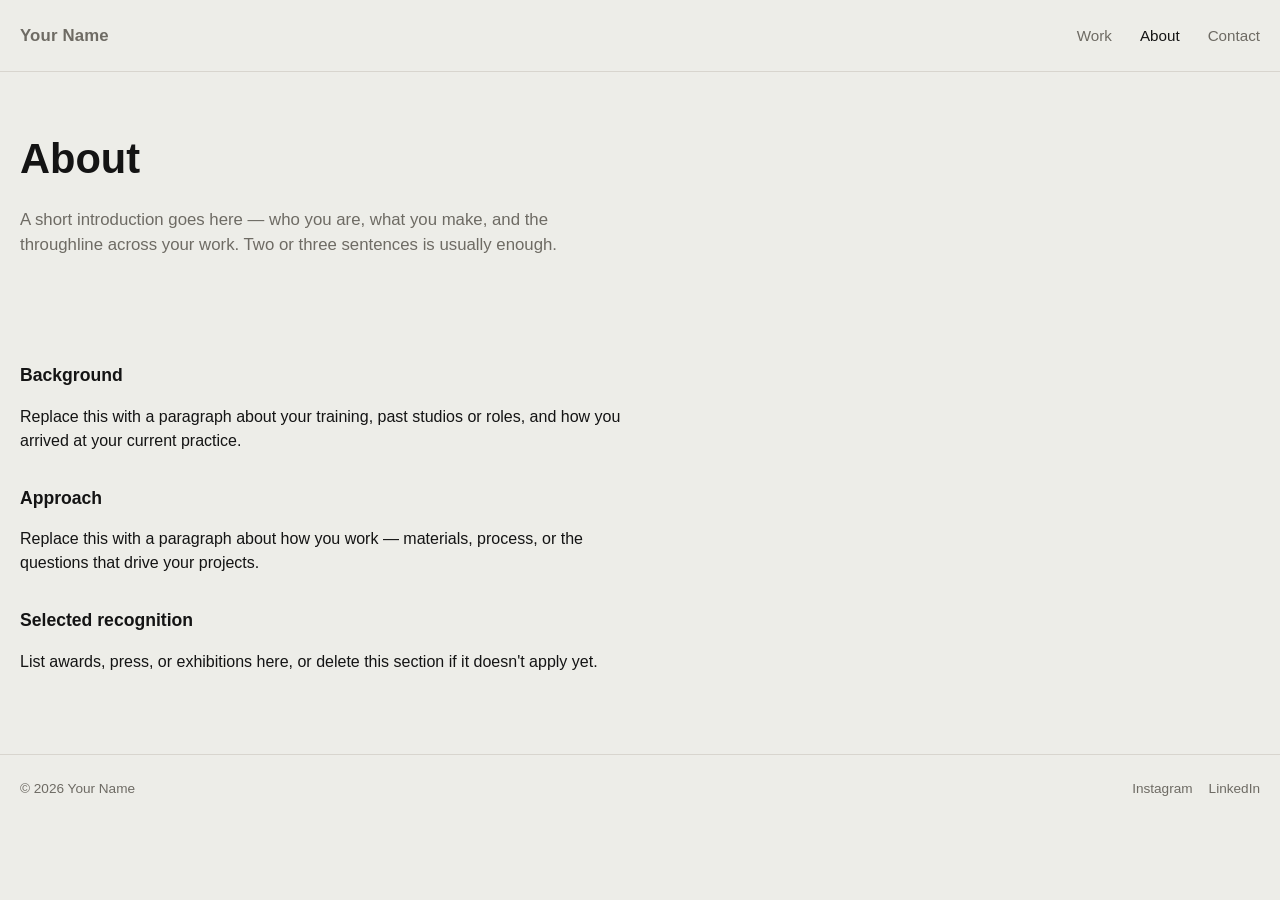
==== about.html @ a2d9ada6 "Add files via upload" ====
<!DOCTYPE html>
<html lang="en">
<head>
<meta charset="UTF-8">
<meta name="viewport" content="width=device-width, initial-scale=1.0">
<title>About — Your Name</title>
<meta name="description" content="About Your Name — background, practice, and approach.">
<link rel="stylesheet" href="style.css">
</head>
<body>

<nav class="site-nav">
  <a href="index.html" class="wordmark">Your Name</a>
  <button class="nav-toggle" aria-label="Toggle menu" aria-expanded="false">&#9776;</button>
  <ul>
    <li><a href="index.html">Work</a></li>
    <li><a href="about.html" aria-current="page">About</a></li>
    <li><a href="contact.html">Contact</a></li>
  </ul>
</nav>

<main>
  <header class="page-header">
    <h1>About</h1>
    <p>A short introduction goes here — who you are, what you make, and the throughline across your work. Two or three sentences is usually enough.</p>
  </header>

  <section class="section">
    <h2>Background</h2>
    <p>Replace this with a paragraph about your training, past studios or roles, and how you arrived at your current practice.</p>

    <h2>Approach</h2>
    <p>Replace this with a paragraph about how you work — materials, process, or the questions that drive your projects.</p>

    <h2>Selected recognition</h2>
    <p>List awards, press, or exhibitions here, or delete this section if it doesn't apply yet.</p>
  </section>
</main>

<footer class="site-footer">
  <span>&copy; 2026 Your Name</span>
  <div class="socials">
    <a href="#">Instagram</a>
    <a href="#">LinkedIn</a>
  </div>
</footer>

<script src="nav.js"></script>
</body>
</html>
---- style.css ----
/* ============================================
   Portfolio starter — design tokens
   ============================================ */
:root {
  --bg: #ededE8;
  --ink: #141414;
  --muted: #6e6b64;
  --line: #d8d5ce;
  --accent: #2b3a67;
  --paper: #f7f6f3;

  --font: -apple-system, "Segoe UI", "Helvetica Neue", Arial, sans-serif;

  --gap: 1.25rem;
  --nav-h: 4.5rem;
}

* { box-sizing: border-box; }

html {
  scroll-behavior: smooth;
}

body {
  margin: 0;
  background: var(--bg);
  color: var(--ink);
  font-family: var(--font);
  font-size: 16px;
  line-height: 1.5;
  -webkit-font-smoothing: antialiased;
}

a {
  color: inherit;
  text-decoration: none;
}

a:focus-visible,
button:focus-visible {
  outline: 2px solid var(--accent);
  outline-offset: 3px;
}

img { display: block; max-width: 100%; }

/* ---------- Nav ---------- */
.site-nav {
  position: sticky;
  top: 0;
  z-index: 50;
  display: flex;
  align-items: center;
  justify-content: space-between;
  height: var(--nav-h);
  padding: 0 var(--gap);
  background: color-mix(in srgb, var(--bg) 88%, transparent);
  backdrop-filter: blur(6px);
  border-bottom: 1px solid var(--line);
}

.site-nav .wordmark {
  font-size: 1.05rem;
  font-weight: 600;
  letter-spacing: 0.01em;
}

.site-nav ul {
  list-style: none;
  display: flex;
  gap: 1.75rem;
  margin: 0;
  padding: 0;
}

.site-nav a {
  font-size: 0.95rem;
  color: var(--muted);
  transition: color 0.15s ease;
}

.site-nav a:hover,
.site-nav a[aria-current="page"] {
  color: var(--ink);
}

.nav-toggle {
  display: none;
  background: none;
  border: none;
  font-size: 1.5rem;
  line-height: 1;
  cursor: pointer;
  color: var(--ink);
}

/* ---------- Work list (text-only) ---------- */
.work-list {
  max-width: 46rem;
  margin: 0 auto;
  padding: 1rem var(--gap) 4rem;
  border-top: 1px solid var(--line);
}

.work-item {
  display: block;
  padding: 1.6rem 0;
  border-bottom: 1px solid var(--line);
  transition: background 0.15s ease;
}

.work-item:hover,
.work-item:focus-visible {
  background: color-mix(in srgb, var(--accent) 6%, transparent);
}

.work-item .row {
  display: flex;
  justify-content: space-between;
  align-items: baseline;
  gap: 1rem;
}

.work-item h2 {
  margin: 0;
  font-size: 1.3rem;
  font-weight: 600;
}

.work-item .year {
  color: var(--muted);
  font-size: 0.9rem;
  white-space: nowrap;
}

.work-item .meta {
  color: var(--muted);
  font-size: 0.95rem;
  margin-top: 0.35rem;
}

/* ---------- Generic content sections ---------- */
.page-header {
  padding: 3.5rem var(--gap) 1.5rem;
  max-width: 46rem;
}

.page-header h1 {
  font-size: clamp(1.8rem, 4vw, 2.6rem);
  margin: 0 0 0.75rem;
  font-weight: 600;
}

.page-header p {
  color: var(--muted);
  font-size: 1.05rem;
  max-width: 38rem;
}

.section {
  padding: 2rem var(--gap) 4rem;
  max-width: 46rem;
}

.section h2 {
  font-size: 1.1rem;
  font-weight: 600;
  margin: 2rem 0 0.75rem;
}

.section p {
  color: var(--ink);
  max-width: 38rem;
}

.contact-list {
  list-style: none;
  padding: 0;
  margin: 1.5rem 0 0;
  display: flex;
  flex-direction: column;
  gap: 0.6rem;
}

.contact-list a {
  font-size: 1.05rem;
  border-bottom: 1px solid var(--line);
  padding-bottom: 0.2rem;
  display: inline-block;
}

.contact-list a:hover { color: var(--accent); border-color: var(--accent); }

/* ---------- Footer ---------- */
.site-footer {
  border-top: 1px solid var(--line);
  padding: 1.5rem var(--gap);
  display: flex;
  justify-content: space-between;
  align-items: center;
  color: var(--muted);
  font-size: 0.85rem;
}

.site-footer .socials {
  display: flex;
  gap: 1rem;
}

.site-footer a:hover { color: var(--ink); }

/* ---------- Responsive ---------- */
@media (max-width: 640px) {
  .work-item .row {
    flex-direction: column;
    align-items: flex-start;
    gap: 0.2rem;
  }

  .nav-toggle { display: block; }

  .site-nav ul {
    position: absolute;
    top: var(--nav-h);
    left: 0;
    right: 0;
    flex-direction: column;
    gap: 0;
    background: var(--paper);
    border-bottom: 1px solid var(--line);
    max-height: 0;
    overflow: hidden;
    transition: max-height 0.2s ease;
  }

  .site-nav ul.open {
    max-height: 20rem;
  }

  .site-nav ul li {
    padding: 0.9rem var(--gap);
    border-top: 1px solid var(--line);
  }
}

@media (prefers-reduced-motion: reduce) {
  html { scroll-behavior: auto; }
  * { transition: none !important; }
}
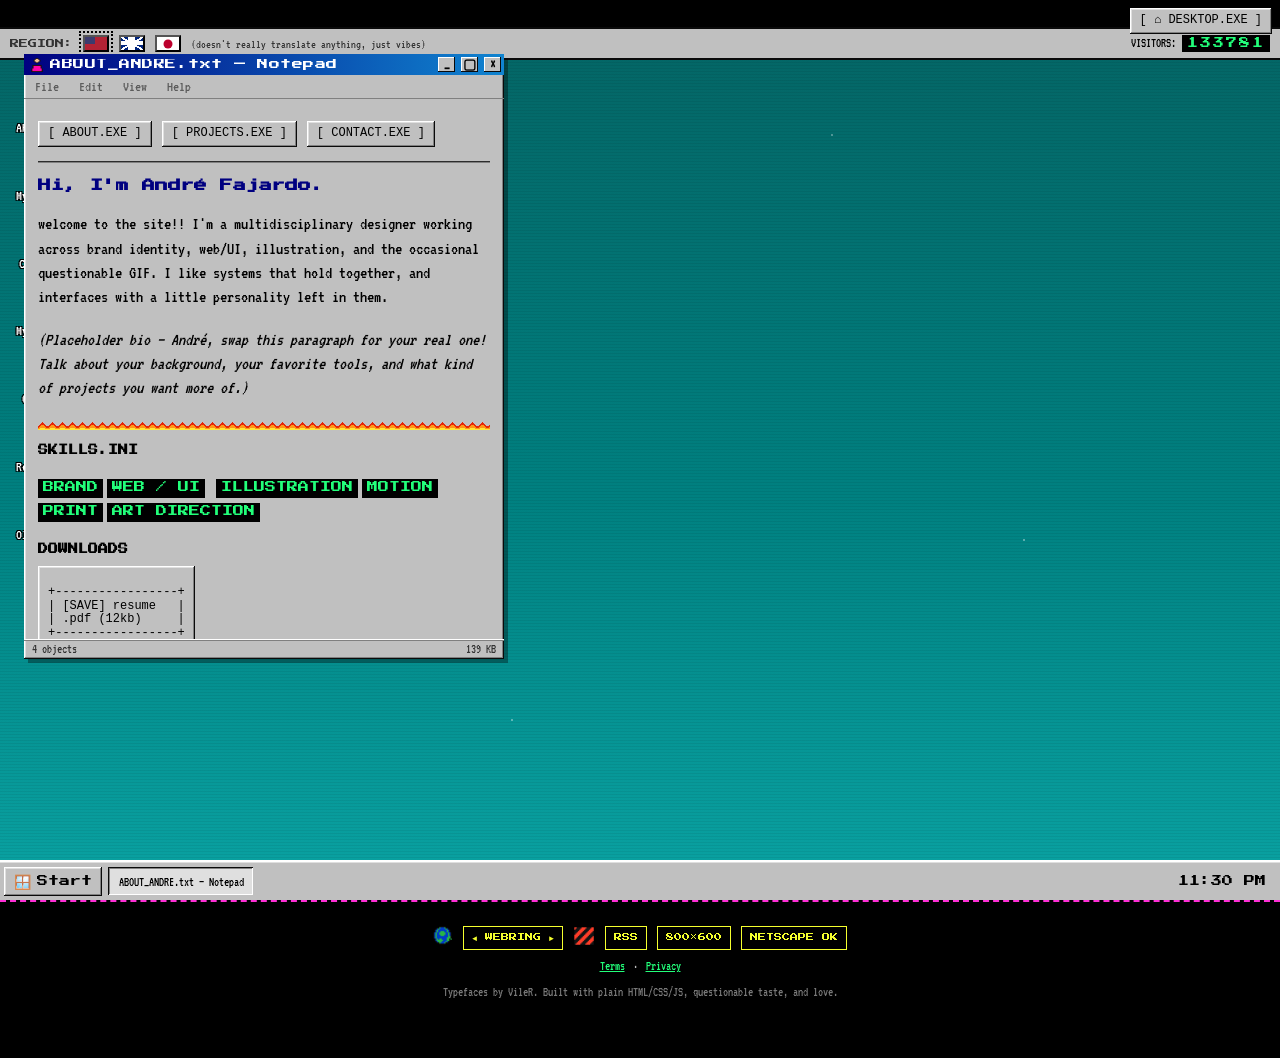
==== commit 0bfccc4e: "Add files via upload" ====
--- a/about.html
+++ b/about.html
@@ -2,49 +2,370 @@
 <html lang="en">
 <head>
 <meta charset="UTF-8">
-<meta name="viewport" content="width=device-width, initial-scale=1.0">
-<title>About — Your Name</title>
-<meta name="description" content="About Your Name — background, practice, and approach.">
+<meta name="viewport" content="width=device-width, initial-scale=1, maximum-scale=1">
+<title>About André Fajardo — ANDRE95</title>
+<meta name="description" content="About André Fajardo, multidisciplinary designer. Brand, web/UI, illustration, motion, print.">
+
+<!-- ================= Open Graph ================= -->
+<meta property="og:title" content="André Fajardo — Multidisciplinary Designer">
+<meta property="og:type" content="profile">
+<meta property="og:site_name" content="andre-designs.github.io">
+<meta property="og:url" content="https://andre-designs.github.io/about.html">
+<meta property="og:description" content="About André Fajardo, multidisciplinary designer. Brand, web/UI, illustration, motion, print.">
+<!-- og:image needs a real hosted URL (data: URIs are ignored by link-preview
+     crawlers) — add one before shipping, e.g. og:image content="https://andre-designs.github.io/preview.png" -->
+
+<link rel="icon" type="image/png" href="[data-uri]: ['globe', 'star', 'construction', 'mail', 'floppy', 'flame', 'folder', 'folder_pink', 'computer', 'bin', 'book', 'person', 'checktile', 'cursor']
+total base64 chars: 29524
+iVBORw0KGgoAAAANSUhEUgAAABAAAAAQCAYAAAAf8/9hAAAAfUlEQVR4nGNgoBAwMjAwMIiIiPwnR/ObN28YWWCcNWvWkKQ5JCSEgYGBgYEFWdDLy4sozdu2bYOzWdAlvwVMw6uZa0MWCp+JKCvxgIE3ACMM0P1IkgHIoUssoDghMeKSXLBgAYqhCQkJWNVSHIgYphLyzps3b1D0UOwCigEAufocaX8QnKcAAAAASUVORK5CYII=">
 <link rel="stylesheet" href="style.css">
+
+<!-- ================= Google Tag Manager (placeholder) ================= -->
+<!-- Replace GTM-XXXXXXX with your real container ID before publishing. -->
+<script>(function(w,d,s,l,i){w[l]=w[l]||[];w[l].push({'gtm.start':
+new Date().getTime(),event:'gtm.js'});var f=d.getElementsByTagName(s)[0],
+j=d.createElement(s),dl=l!='dataLayer'?'&l='+l:'';j.async=true;j.src=
+'https://www.googletagmanager.com/gtm.js?id='+i+dl;f.parentNode.insertBefore(j,f);
+})(window,document,'script','dataLayer','GTM-XXXXXXX');</script>
+<!-- ============ End Google Tag Manager placeholder ============ -->
 </head>
 <body>
-
-<nav class="site-nav">
-  <a href="index.html" class="wordmark">Your Name</a>
-  <button class="nav-toggle" aria-label="Toggle menu" aria-expanded="false">&#9776;</button>
-  <ul>
-    <li><a href="index.html">Work</a></li>
-    <li><a href="about.html" aria-current="page">About</a></li>
-    <li><a href="contact.html">Contact</a></li>
-  </ul>
-</nav>
-
-<main>
-  <header class="page-header">
-    <h1>About</h1>
-    <p>A short introduction goes here — who you are, what you make, and the throughline across your work. Two or three sentences is usually enough.</p>
-  </header>
-
-  <section class="section">
-    <h2>Background</h2>
-    <p>Replace this with a paragraph about your training, past studios or roles, and how you arrived at your current practice.</p>
-
-    <h2>Approach</h2>
-    <p>Replace this with a paragraph about how you work — materials, process, or the questions that drive your projects.</p>
-
-    <h2>Selected recognition</h2>
-    <p>List awards, press, or exhibitions here, or delete this section if it doesn't apply yet.</p>
+<!-- Google Tag Manager (noscript, placeholder) -->
+<noscript><iframe src="https://www.googletagmanager.com/ns.html?id=GTM-XXXXXXX"
+height="0" width="0" style="display:none;visibility:hidden" title="gtm"></iframe></noscript>
+<!-- End Google Tag Manager (noscript) -->
+
+<div id="desktop">
+
+  <div class="marquee-strip" aria-hidden="true">
+    <span>★彡 WELCOME TO ANDRE95 彡★ &nbsp;&nbsp;&bull;&nbsp;&nbsp; UNDER CONSTRUCTION SINCE 1999 &nbsp;&nbsp;&bull;&nbsp;&nbsp; BEST VIEWED AT 800×600 &nbsp;&nbsp;&bull;&nbsp;&nbsp; PLEASE SIGN MY GUESTBOOK &nbsp;&nbsp;&bull;&nbsp;&nbsp; ★彡 WELCOME TO ANDRE95 彡★</span>
+  </div>
+
+  <div id="region-bar">
+    <span class="region-label">REGION:</span>
+    <button class="flag-btn flag-us" data-region="en" aria-pressed="true" title="English (US)"><span class="sr-only">English (US)</span></button>
+    <button class="flag-btn flag-uk" data-region="uk" aria-pressed="false" title="English (UK)"><span class="sr-only">English (UK)</span></button>
+    <button class="flag-btn flag-jp" data-region="jp" aria-pressed="false" title="日本語 (decorative)"><span class="sr-only">Japanese (decorative)</span></button>
+    <span style="font-size:12px;color:#333;">(doesn't really translate anything, just vibes)</span>
+    <div class="visitor-counter">
+      <span>VISITORS:</span>
+      <span class="counter-digits" id="hit-count">000000</span>
+    </div>
+  </div>
+
+  <div id="icon-field">
+    <button class="desktop-icon" data-open="window-about">
+      <img class="lazy-gif pixel-icon" data-gif="person" width="32" height="32" alt="" loading="lazy">
+      About_Andre
+    </button>
+    <button class="desktop-icon" data-open="window-projects">
+      <img class="lazy-gif pixel-icon" data-gif="folder" width="32" height="32" alt="" loading="lazy">
+      My_Projects
+    </button>
+    <button class="desktop-icon" data-open="window-contact">
+      <img class="lazy-gif pixel-icon" data-gif="mail" width="32" height="32" alt="" loading="lazy">
+      Contact_Me
+    </button>
+    <button class="desktop-icon" data-open="window-about" title="Same as About_Andre, but fancier">
+      <img class="lazy-gif pixel-icon" data-gif="computer" width="32" height="32" alt="" loading="lazy">
+      My_Computer
+    </button>
+    <button class="desktop-icon" data-open="window-contact" title="Sign the guestbook">
+      <img class="lazy-gif pixel-icon" data-gif="book" width="32" height="32" alt="" loading="lazy">
+      Guestbook
+    </button>
+    <button class="desktop-icon" data-shutdown title="Do not click (click it)">
+      <img class="lazy-gif pixel-icon" data-gif="bin" width="32" height="32" alt="" loading="lazy">
+      Recycle_Bin
+    </button>
+    <button class="desktop-icon" data-open-modal="modal-oldsite" title="A memorial">
+      <img class="lazy-gif pixel-icon" data-gif="folder_pink" width="32" height="32" alt="" loading="lazy">
+      Old_Site_v1
+    </button>
+  </div>
+
+  <!-- ========================= WINDOW: ABOUT ========================= -->
+  <section class="window" id="window-about" role="dialog" aria-label="About André">
+    <div class="titlebar">
+      <img class="lazy-gif" data-gif="person" width="14" height="14" alt="" loading="lazy">
+      <span class="t-text">ABOUT_ANDRE.txt — Notepad</span>
+      <button class="title-btn" data-min="window-about" aria-label="Minimize">_</button>
+      <button class="title-btn" data-max="window-about" aria-label="Maximize">▢</button>
+      <button class="title-btn" data-close="window-about" aria-label="Close">×</button>
+    </div>
+    <div class="menubar">
+      <span class="mb-item">File</span><span class="mb-item">Edit</span>
+      <span class="mb-item">View</span><span class="mb-item">Help</span>
+    </div>
+    <div class="window-body">
+      <div class="nav-row">
+        <a class="ascii-btn" href="about.html" data-nav-open="window-about">[ ABOUT.EXE ]</a>
+        <a class="ascii-btn" href="index.html#window-projects" data-nav-open="window-projects">[ PROJECTS.EXE ]</a>
+        <a class="ascii-btn" href="contact.html" data-nav-open="window-contact">[ CONTACT.EXE ]</a>
+      </div>
+      <hr class="hr-classic">
+      <h2>Hi, I'm André Fajardo.</h2>
+      <p><span data-i18n-greet>welcome to the site!!</span> I'm a multidisciplinary designer working across
+      brand identity, web/UI, illustration, and the occasional questionable GIF.
+      I like systems that hold together, and interfaces with a little personality
+      left in them.</p>
+      <p><em>(Placeholder bio — André, swap this paragraph for your real one! Talk
+      about your background, your favorite tools, and what kind of projects you
+      want more of.)</em></p>
+      <div class="flame-rule"></div>
+      <h3>SKILLS.INI</h3>
+      <p>
+        <span class="tag">BRAND</span><span class="tag">WEB / UI</span>
+        <span class="tag">ILLUSTRATION</span><span class="tag">MOTION</span>
+        <span class="tag">PRINT</span><span class="tag">ART DIRECTION</span>
+      </p>
+      <h3>DOWNLOADS</h3>
+      <p class="badge-row">
+        <a class="ascii-btn" href="#" title="Wire this up to a real PDF">
++-----------------+
+| [SAVE] resume   |
+| .pdf (12kb)     |
++-----------------+</a>
+      </p>
+      <p style="font-size:13px;color:#555;">Resume link is a placeholder — point it at a hosted PDF.</p>
+    </div>
+    <div class="window-statusbar"><span>4 objects</span><span>139 KB</span></div>
   </section>
-</main>
-
-<footer class="site-footer">
-  <span>&copy; 2026 Your Name</span>
-  <div class="socials">
-    <a href="#">Instagram</a>
-    <a href="#">LinkedIn</a>
-  </div>
+
+  <!-- ======================== WINDOW: PROJECTS ======================== -->
+  <section class="window" id="window-projects" role="dialog" aria-label="Projects">
+    <div class="titlebar">
+      <img class="lazy-gif" data-gif="folder" width="14" height="14" alt="" loading="lazy">
+      <span class="t-text">My_Projects — Windows Explorer</span>
+      <button class="title-btn" data-min="window-projects" aria-label="Minimize">_</button>
+      <button class="title-btn" data-max="window-projects" aria-label="Maximize">▢</button>
+      <button class="title-btn" data-close="window-projects" aria-label="Close">×</button>
+    </div>
+    <div class="menubar">
+      <span class="mb-item">File</span><span class="mb-item">Edit</span>
+      <span class="mb-item">View</span><span class="mb-item">Help</span>
+    </div>
+    <div class="window-body">
+      <div class="nav-row">
+        <a class="ascii-btn" href="about.html" data-nav-open="window-about">[ ABOUT.EXE ]</a>
+        <a class="ascii-btn" href="index.html#window-projects" data-nav-open="window-projects">[ PROJECTS.EXE ]</a>
+        <a class="ascii-btn" href="contact.html" data-nav-open="window-contact">[ CONTACT.EXE ]</a>
+      </div>
+      <hr class="hr-classic">
+      <p style="font-size:14px;color:#444;">Double-click… okay, single-click for the impatient. Placeholder
+      case studies below — swap in real thumbnails, links, and copy.</p>
+      <h2><img class="lazy-gif" data-gif="star" width="16" height="16" alt="" loading="lazy" style="vertical-align:middle;"> Recent Work</h2>
+      <div class="project-grid">
+
+        <button class="project-card" data-detail>
+          <div class="checker-frame">PROJECT_01<br>.PSD</div>
+          <strong>Client Logo (final_FINAL2)</strong><br>
+          <span class="tag">BRAND</span>
+          <div class="project-detail hidden">
+            <p style="font-size:14px;">A brand identity refresh — logo system, type pairing, a color
+            palette that survived three rounds of "make it pop."</p>
+          </div>
+        </button>
+
+        <button class="project-card" data-detail>
+          <div class="checker-frame">PROJECT_02<br>.FIG</div>
+          <strong>Startup Dashboard UI</strong><br>
+          <span class="tag">WEB / UI</span>
+          <div class="project-detail hidden">
+            <p style="font-size:14px;">End-to-end UI for a SaaS dashboard, from wireframes to a shipped
+            design system.</p>
+          </div>
+        </button>
+
+        <button class="project-card" data-detail>
+          <div class="checker-frame">PROJECT_03<br>.AI</div>
+          <strong>Editorial Zine, Issue 04</strong><br>
+          <span class="tag">PRINT</span>
+          <div class="project-detail hidden">
+            <p style="font-size:14px;">Layout and illustration for a quarterly zine — risograph-friendly
+            spreads and a stubborn 2-color budget.</p>
+          </div>
+        </button>
+
+        <button class="project-card" data-detail>
+          <div class="checker-frame">PROJECT_04<br>.GIF</div>
+          <strong>Loop Animations Pack</strong><br>
+          <span class="tag">MOTION</span>
+          <div class="project-detail hidden">
+            <p style="font-size:14px;">A set of looping pixel animations, in the proud tradition of the
+            gifs on this very page.</p>
+          </div>
+        </button>
+
+        <button class="project-card" data-detail>
+          <div class="checker-frame">PROJECT_05<br>.AI</div>
+          <strong>Character Illustration Set</strong><br>
+          <span class="tag">ILLUSTRATION</span>
+          <div class="project-detail hidden">
+            <p style="font-size:14px;">A cast of mascots for a client who wanted "friendly but a little
+            unhinged."</p>
+          </div>
+        </button>
+
+        <button class="project-card" data-detail>
+          <div class="checker-frame">PROJECT_06<br>.PDF</div>
+          <strong>Packaging: Coffee Co.</strong><br>
+          <span class="tag">PACKAGING</span>
+          <div class="project-detail hidden">
+            <p style="font-size:14px;">Box structure and label system for a small-batch roaster, built to
+            survive a busy shelf.</p>
+          </div>
+        </button>
+
+      </div>
+    </div>
+    <div class="window-statusbar"><span>6 objects</span><span>2.1 MB</span></div>
+  </section>
+
+  <!-- ======================== WINDOW: CONTACT ========================= -->
+  <section class="window" id="window-contact" role="dialog" aria-label="Contact">
+    <div class="titlebar">
+      <img class="lazy-gif" data-gif="mail" width="14" height="14" alt="" loading="lazy">
+      <span class="t-text">Contact_Me — Outlook Express</span>
+      <button class="title-btn" data-min="window-contact" aria-label="Minimize">_</button>
+      <button class="title-btn" data-max="window-contact" aria-label="Maximize">▢</button>
+      <button class="title-btn" data-close="window-contact" aria-label="Close">×</button>
+    </div>
+    <div class="menubar">
+      <span class="mb-item">File</span><span class="mb-item">Edit</span>
+      <span class="mb-item">View</span><span class="mb-item">Help</span>
+    </div>
+    <div class="window-body">
+      <div class="nav-row">
+        <a class="ascii-btn" href="about.html" data-nav-open="window-about">[ ABOUT.EXE ]</a>
+        <a class="ascii-btn" href="index.html#window-projects" data-nav-open="window-projects">[ PROJECTS.EXE ]</a>
+        <a class="ascii-btn" href="contact.html" data-nav-open="window-contact">[ CONTACT.EXE ]</a>
+      </div>
+      <hr class="hr-classic">
+      <h2>You've Got Mail</h2>
+      <p>
+        <img class="lazy-gif" data-gif="floppy" width="18" height="18" alt="" loading="lazy" style="vertical-align:middle;">
+        Real email: <a href="mailto:hello@andre-designs.example">hello@andre-designs.example</a>
+        <em style="font-size:13px;">(placeholder — swap for your real address)</em>
+      </p>
+      <div class="badge-row">
+        <a class="ascii-btn" href="#" title="Placeholder — link your profile">[tw]</a>
+        <a class="ascii-btn" href="#" title="Placeholder — link your profile">[ig]</a>
+        <a class="ascii-btn" href="#" title="Placeholder — link your profile">[in]</a>
+        <a class="ascii-btn" href="#" title="Placeholder — link your profile">[gh]</a>
+      </div>
+      <h3>SIGN MY GUESTBOOK</h3>
+      <form class="guestbook">
+        <label for="gb-name">Name</label>
+        <input class="field-in" id="gb-name" name="name" type="text" autocomplete="name" required>
+        <label for="gb-email">Email (not shown, not spammed)</label>
+        <input class="field-in" id="gb-email" name="email" type="email" autocomplete="email">
+        <label for="gb-msg">Message</label>
+        <textarea class="field-in" id="gb-msg" name="message" rows="3"></textarea>
+        <p class="badge-row" style="margin-top:10px;">
+          <button type="submit" class="ascii-btn">[ SIGN GUESTBOOK ]</button>
+          <img class="lazy-gif" data-gif="cursor" width="18" height="18" alt="" loading="lazy" style="vertical-align:middle;">
+        </p>
+        <p class="field-msg" role="status" aria-live="polite"></p>
+      </form>
+      <p style="font-size:12px;color:#666;">This guestbook is decorative and doesn't send anywhere yet — wire
+      it up to a form backend (or the mailto above) when you're ready.</p>
+    </div>
+    <div class="window-statusbar"><span>Inbox</span><span>0 unread</span></div>
+  </section>
+
+</div><!-- /#desktop -->
+
+<div id="start-menu">
+  <div class="sm-rail">ANDRE 95</div>
+  <div class="sm-items">
+    <button data-nav-open="window-about"><img class="lazy-gif" data-gif="person" width="20" height="20" alt="" loading="lazy">About</button>
+    <button data-nav-open="window-projects"><img class="lazy-gif" data-gif="folder" width="20" height="20" alt="" loading="lazy">Projects</button>
+    <button data-nav-open="window-contact"><img class="lazy-gif" data-gif="mail" width="20" height="20" alt="" loading="lazy">Contact</button>
+    <div class="sm-sep"></div>
+    <button data-open-modal="modal-terms"><img class="lazy-gif" data-gif="book" width="20" height="20" alt="" loading="lazy">Terms</button>
+    <button data-open-modal="modal-privacy"><img class="lazy-gif" data-gif="book" width="20" height="20" alt="" loading="lazy">Privacy</button>
+    <div class="sm-sep"></div>
+    <button data-shutdown><img class="lazy-gif" data-gif="bin" width="20" height="20" alt="" loading="lazy">Shut Down…</button>
+  </div>
+</div>
+
+<div id="taskbar">
+  <button id="start-btn" class="bevel-btn"><span class="flag-bit">🪟</span> Start</button>
+  <div id="task-list"></div>
+  <div id="clock">--:--</div>
+</div>
+
+<div id="bsod" role="alertdialog" aria-label="Shutdown screen">
+  <p><span class="blocktxt">ANDRE95</span></p>
+  <p>A fatal exception 0E has occurred at DESIGNER:ANDRE.<br>
+  The current portfolio has been shut down to prevent damage to your
+  browsing experience.</p>
+  <p>* Press any key to continue _</p>
+  <p>(just kidding — nothing is actually broken)</p>
+  <p><button class="ascii-btn" id="bsod-reboot">[ REBOOT ]</button></p>
+</div>
+
+<div class="modal-backdrop" id="modal-terms">
+  <div class="modal">
+    <div class="titlebar"><span class="t-text">TERMS.TXT — Notepad</span>
+      <button class="title-btn" data-close-modal aria-label="Close">×</button></div>
+    <div class="window-body">
+      <p>By using this site you agree to enjoy beveled buttons, occasional
+      marquee text, and at least one animated GIF per screenful.</p>
+      <p style="font-size:12px;color:#666;">Placeholder joke copy — replace with
+      a real terms page if you need one.</p>
+    </div>
+  </div>
+</div>
+<div class="modal-backdrop" id="modal-privacy">
+  <div class="modal">
+    <div class="titlebar"><span class="t-text">PRIVACY.TXT — Notepad</span>
+      <button class="title-btn" data-close-modal aria-label="Close">×</button></div>
+    <div class="window-body">
+      <p>This site stores a visitor counter in your browser's local storage
+      and nothing else. No cookies, no tracking pixels beyond the GTM
+      placeholder wired up above (which is inert until you add a real ID).</p>
+      <p style="font-size:12px;color:#666;">Placeholder joke-adjacent copy —
+      replace with a real privacy policy if you need one.</p>
+    </div>
+  </div>
+</div>
+
+<div class="modal-backdrop" id="modal-oldsite">
+  <div class="modal">
+    <div class="titlebar"><span class="t-text">OLD_SITE.URL — Shortcut</span>
+      <button class="title-btn" data-close-modal aria-label="Close">×</button></div>
+    <div class="window-body">
+      <p>404 — the original 1999 site was lost in a server migration
+      sometime around 2003. This folder is a memorial to it.</p>
+      <p style="font-size:12px;color:#666;">(Placeholder joke content — or
+      link it to a real archive.org snapshot if one exists!)</p>
+    </div>
+  </div>
+</div>
+
+<footer id="site-footer">
+  <div class="webring" aria-hidden="true">
+    <img class="lazy-gif" data-gif="globe" width="20" height="20" alt="" loading="lazy">
+    <span class="badge">◄ WEBRING ►</span>
+    <img class="lazy-gif" data-gif="construction" width="22" height="20" alt="" loading="lazy">
+    <span class="badge">RSS</span>
+    <span class="badge">800×600</span>
+    <span class="badge">NETSCAPE OK</span>
+  </div>
+  <div class="foot-links">
+    <a href="#" data-open-modal="modal-terms">Terms</a>·<a href="#" data-open-modal="modal-privacy">Privacy</a>
+  </div>
+  <p class="credit">Typefaces by VileR. Built with plain HTML/CSS/JS, questionable taste, and love.</p>
 </footer>
 
-<script src="nav.js"></script>
+<script src="nav.js" defer></script>
+<a class="ascii-btn back-desktop" href="index.html">[ ⌂ DESKTOP.EXE ]</a>
+<script>
+document.addEventListener('DOMContentLoaded', function(){
+  if (window.ANDRE95) { ANDRE95.openWindow('window-about'); }
+});
+</script>
 </body>
 </html>
--- a/style.css
+++ b/style.css
@@ -1,249 +1,552 @@
-/* ============================================
-   Portfolio starter — design tokens
-   ============================================ */
-:root {
-  --bg: #ededE8;
-  --ink: #141414;
-  --muted: #6e6b64;
-  --line: #d8d5ce;
-  --accent: #2b3a67;
-  --paper: #f7f6f3;
-
-  --font: -apple-system, "Segoe UI", "Helvetica Neue", Arial, sans-serif;
-
-  --gap: 1.25rem;
-  --nav-h: 4.5rem;
-}
-
-* { box-sizing: border-box; }
-
-html {
-  scroll-behavior: smooth;
-}
-
-body {
-  margin: 0;
-  background: var(--bg);
-  color: var(--ink);
-  font-family: var(--font);
-  font-size: 16px;
-  line-height: 1.5;
-  -webkit-font-smoothing: antialiased;
-}
-
-a {
-  color: inherit;
-  text-decoration: none;
-}
-
-a:focus-visible,
-button:focus-visible {
-  outline: 2px solid var(--accent);
-  outline-offset: 3px;
-}
-
-img { display: block; max-width: 100%; }
-
-/* ---------- Nav ---------- */
-.site-nav {
-  position: sticky;
-  top: 0;
-  z-index: 50;
-  display: flex;
-  align-items: center;
-  justify-content: space-between;
-  height: var(--nav-h);
-  padding: 0 var(--gap);
-  background: color-mix(in srgb, var(--bg) 88%, transparent);
-  backdrop-filter: blur(6px);
-  border-bottom: 1px solid var(--line);
-}
-
-.site-nav .wordmark {
-  font-size: 1.05rem;
-  font-weight: 600;
-  letter-spacing: 0.01em;
-}
-
-.site-nav ul {
-  list-style: none;
-  display: flex;
-  gap: 1.75rem;
-  margin: 0;
-  padding: 0;
-}
-
-.site-nav a {
-  font-size: 0.95rem;
-  color: var(--muted);
-  transition: color 0.15s ease;
-}
-
-.site-nav a:hover,
-.site-nav a[aria-current="page"] {
-  color: var(--ink);
-}
-
-.nav-toggle {
-  display: none;
-  background: none;
-  border: none;
-  font-size: 1.5rem;
-  line-height: 1;
-  cursor: pointer;
-  color: var(--ink);
-}
-
-/* ---------- Work list (text-only) ---------- */
-.work-list {
-  max-width: 46rem;
-  margin: 0 auto;
-  padding: 1rem var(--gap) 4rem;
-  border-top: 1px solid var(--line);
-}
-
-.work-item {
-  display: block;
-  padding: 1.6rem 0;
-  border-bottom: 1px solid var(--line);
-  transition: background 0.15s ease;
-}
-
-.work-item:hover,
-.work-item:focus-visible {
-  background: color-mix(in srgb, var(--accent) 6%, transparent);
-}
-
-.work-item .row {
-  display: flex;
-  justify-content: space-between;
-  align-items: baseline;
-  gap: 1rem;
-}
-
-.work-item h2 {
-  margin: 0;
-  font-size: 1.3rem;
-  font-weight: 600;
-}
-
-.work-item .year {
-  color: var(--muted);
-  font-size: 0.9rem;
-  white-space: nowrap;
-}
-
-.work-item .meta {
-  color: var(--muted);
-  font-size: 0.95rem;
-  margin-top: 0.35rem;
-}
-
-/* ---------- Generic content sections ---------- */
-.page-header {
-  padding: 3.5rem var(--gap) 1.5rem;
-  max-width: 46rem;
-}
-
-.page-header h1 {
-  font-size: clamp(1.8rem, 4vw, 2.6rem);
-  margin: 0 0 0.75rem;
-  font-weight: 600;
-}
-
-.page-header p {
-  color: var(--muted);
-  font-size: 1.05rem;
-  max-width: 38rem;
-}
-
-.section {
-  padding: 2rem var(--gap) 4rem;
-  max-width: 46rem;
-}
-
-.section h2 {
-  font-size: 1.1rem;
-  font-weight: 600;
-  margin: 2rem 0 0.75rem;
-}
-
-.section p {
-  color: var(--ink);
-  max-width: 38rem;
-}
-
-.contact-list {
-  list-style: none;
-  padding: 0;
-  margin: 1.5rem 0 0;
-  display: flex;
-  flex-direction: column;
-  gap: 0.6rem;
-}
-
-.contact-list a {
-  font-size: 1.05rem;
-  border-bottom: 1px solid var(--line);
-  padding-bottom: 0.2rem;
-  display: inline-block;
-}
-
-.contact-list a:hover { color: var(--accent); border-color: var(--accent); }
-
-/* ---------- Footer ---------- */
-.site-footer {
-  border-top: 1px solid var(--line);
-  padding: 1.5rem var(--gap);
-  display: flex;
-  justify-content: space-between;
-  align-items: center;
-  color: var(--muted);
-  font-size: 0.85rem;
-}
-
-.site-footer .socials {
-  display: flex;
-  gap: 1rem;
-}
-
-.site-footer a:hover { color: var(--ink); }
-
-/* ---------- Responsive ---------- */
-@media (max-width: 640px) {
-  .work-item .row {
-    flex-direction: column;
-    align-items: flex-start;
-    gap: 0.2rem;
-  }
-
-  .nav-toggle { display: block; }
-
-  .site-nav ul {
-    position: absolute;
-    top: var(--nav-h);
-    left: 0;
-    right: 0;
-    flex-direction: column;
-    gap: 0;
-    background: var(--paper);
-    border-bottom: 1px solid var(--line);
-    max-height: 0;
-    overflow: hidden;
-    transition: max-height 0.2s ease;
-  }
-
-  .site-nav ul.open {
-    max-height: 20rem;
-  }
-
-  .site-nav ul li {
-    padding: 0.9rem var(--gap);
-    border-top: 1px solid var(--line);
-  }
-}
-
-@media (prefers-reduced-motion: reduce) {
-  html { scroll-behavior: auto; }
-  * { transition: none !important; }
-}
+/* ==========================================================================
+   andre-designs.github.io — "ANDRE95" desktop theme
+   Typefaces by VileR (bitmap/VGA revival fonts) — see footer credit.
+   Beveled Win95 chrome done with layered box-shadow "bevels", no images.
+   ========================================================================== */
+
+@import url('https://fonts.googleapis.com/css2?family=VT323&family=Press+Start+2P&display=swap');
+
+:root{
+  --win-face:#c0c0c0;
+  --win-face-hi:#dfdfdf;
+  --win-face-shadow:#808080;
+  --win-face-dk-shadow:#0a0a0a;
+  --win-white:#ffffff;
+  --title-start:#000080;
+  --title-end:#1084d0;
+  --title-inactive-start:#7b7b7b;
+  --title-inactive-end:#a8a8a8;
+  --desktop-teal:#008080;
+  --link-blue:#0000ee;
+  --hot-pink:#ff2fd6;
+  --acid-yellow:#f5ff2e;
+  --acid-green:#22ff7a;
+  --crt-line:rgba(0,0,0,.06);
+  --font-display:'Press Start 2P', 'VT323', monospace;
+  --font-body:'VT323', 'Perfect DOS VGA 437', 'Courier New', monospace;
+}
+
+*{box-sizing:border-box;}
+html,body{
+  margin:0; padding:0; height:100%;
+  font-family:var(--font-body);
+  font-size:20px;
+  color:#000;
+  -webkit-font-smoothing:none;
+}
+
+::selection{background:var(--title-start); color:#fff;}
+
+img.pixel-gif, img.pixel-icon{
+  image-rendering:pixelated;
+  image-rendering:-moz-crisp-edges;
+  image-rendering:crisp-edges;
+}
+
+a{color:var(--link-blue);}
+a:visited{color:#551a8b;}
+button{font-family:inherit; cursor:pointer;}
+
+/* ---------------------------------------------------------------- bevels */
+.bevel-out{
+  border:1px solid #000;
+  box-shadow:
+    inset -1px -1px 0 var(--win-face-dk-shadow),
+    inset 1px 1px 0 var(--win-white),
+    inset -2px -2px 0 var(--win-face-shadow),
+    inset 2px 2px 0 var(--win-face-hi);
+}
+.bevel-in{
+  border:1px solid #000;
+  box-shadow:
+    inset 1px 1px 0 var(--win-face-dk-shadow),
+    inset -1px -1px 0 var(--win-white),
+    inset 2px 2px 0 var(--win-face-shadow),
+    inset -2px -2px 0 var(--win-face-hi);
+}
+.bevel-btn{
+  background:var(--win-face);
+  box-shadow:
+    inset -1px -1px 0 var(--win-face-dk-shadow),
+    inset 1px 1px 0 var(--win-white),
+    inset -2px -2px 0 var(--win-face-shadow),
+    inset 2px 2px 0 var(--win-face-hi);
+  border:none;
+  padding:4px 10px;
+}
+.bevel-btn:active,
+.bevel-btn.is-down{
+  box-shadow:
+    inset 1px 1px 0 var(--win-face-dk-shadow),
+    inset -1px -1px 0 var(--win-white),
+    inset 2px 2px 0 var(--win-face-shadow),
+    inset -2px -2px 0 var(--win-face-hi);
+  padding:5px 9px 3px 11px;
+}
+
+/* --------------------------------------------------------------- desktop */
+#desktop{
+  position:relative;
+  min-height:100vh;
+  overflow:hidden;
+  padding-bottom:40px; /* leave room for taskbar */
+  background:
+    radial-gradient(1px 1px at 10% 20%, rgba(255,255,255,.5) 1px, transparent 1px),
+    radial-gradient(1px 1px at 80% 60%, rgba(255,255,255,.35) 1px, transparent 1px),
+    radial-gradient(1px 1px at 40% 80%, rgba(255,255,255,.35) 1px, transparent 1px),
+    radial-gradient(1px 1px at 65% 15%, rgba(255,255,255,.3) 1px, transparent 1px),
+    repeating-linear-gradient(0deg, var(--crt-line) 0 1px, transparent 1px 3px),
+    linear-gradient(180deg,#046363 0%, var(--desktop-teal) 55%, #0aa3a3 100%);
+  background-size:auto, auto, auto, auto, 100% 3px, 100% 100%;
+}
+
+.marquee-strip{
+  position:relative;
+  z-index:5;
+  background:#000;
+  color:var(--acid-green);
+  font-family:var(--font-display);
+  font-size:11px;
+  letter-spacing:1px;
+  padding:6px 0;
+  overflow:hidden;
+  white-space:nowrap;
+  border-bottom:2px solid var(--win-face-dk-shadow);
+}
+.marquee-strip span{
+  display:inline-block;
+  padding-left:100%;
+  animation:marquee 22s linear infinite;
+}
+@media (prefers-reduced-motion:reduce){
+  .marquee-strip span{animation:none; padding-left:1rem;}
+}
+@keyframes marquee{
+  0%{transform:translateX(0);}
+  100%{transform:translateX(-100%);}
+}
+
+/* ------------------------------------------------------------ top toolbar */
+#region-bar{
+  position:relative; z-index:5;
+  display:flex; align-items:center; gap:10px;
+  padding:6px 10px;
+  background:var(--win-face);
+  border-bottom:2px solid var(--win-face-dk-shadow);
+  font-size:15px;
+}
+#region-bar .region-label{
+  font-family:var(--font-display);
+  font-size:9px;
+  color:#333;
+}
+.flag-btn{
+  width:26px; height:17px;
+  padding:0; margin:0;
+  cursor:pointer;
+  position:relative;
+  outline-offset:2px;
+}
+.flag-btn[aria-pressed="true"]{outline:2px dotted #000;}
+.flag-us{ background:
+  linear-gradient(#b22234,#b22234) 0 0/100% 15%,
+  repeating-linear-gradient(#fff,#fff 15%,#b22234 15%,#b22234 30%);
+  background-color:#b22234;
+}
+.flag-us::before{
+  content:"";
+  position:absolute; left:0; top:0; width:45%; height:53%;
+  background:#3c3b6e;
+}
+.flag-uk{background:#00247d; position:relative; overflow:hidden;}
+.flag-uk::before, .flag-uk::after{
+  content:""; position:absolute; inset:0;
+}
+.flag-uk::before{
+  background:
+    linear-gradient(to bottom right, transparent 46%, #fff 46%, #fff 54%, transparent 54%),
+    linear-gradient(to bottom left, transparent 46%, #fff 46%, #fff 54%, transparent 54%);
+}
+.flag-uk::after{
+  background:
+    linear-gradient(#fff, #fff) center/100% 34%no-repeat,
+    linear-gradient(#fff, #fff) center/34% 100% no-repeat,
+    linear-gradient(#c8102e,#c8102e) center/100% 18% no-repeat,
+    linear-gradient(#c8102e,#c8102e) center/18% 100% no-repeat;
+}
+.flag-jp{background:#fff;}
+.flag-jp::before{
+  content:""; position:absolute; left:50%; top:50%;
+  width:9px; height:9px; border-radius:50%;
+  background:#bc002d;
+  transform:translate(-50%,-50%);
+}
+.flag-btn{position:relative;}
+
+.visitor-counter{
+  margin-left:auto;
+  display:flex; align-items:center; gap:6px;
+  font-size:13px;
+}
+.counter-digits{
+  font-family:'Press Start 2P', monospace;
+  font-size:11px;
+  background:#000; color:var(--acid-green);
+  padding:3px 5px;
+  letter-spacing:2px;
+}
+
+/* ------------------------------------------------------------ desktop icons */
+#icon-field{
+  position:relative; z-index:2;
+  display:flex; flex-direction:column; flex-wrap:wrap;
+  align-content:flex-start;
+  gap:4px;
+  padding:18px 10px;
+  height:520px;
+}
+.desktop-icon{
+  width:78px;
+  background:none; border:none;
+  display:flex; flex-direction:column; align-items:center;
+  gap:4px; padding:6px 2px;
+  color:#fff;
+  text-shadow:1px 1px 0 #000, -1px -1px 0 #000, 1px -1px 0 #000, -1px 1px 0 #000;
+  font-family:var(--font-body);
+  font-size:15px;
+  line-height:1.05;
+}
+.desktop-icon img{width:32px; height:32px;}
+.desktop-icon:focus-visible,
+.desktop-icon.is-selected{
+  outline:1px dotted #fff;
+  background:rgba(0,0,128,.45);
+}
+
+/* ---------------------------------------------------------------- windows */
+.window{
+  position:absolute;
+  width:min(480px, 92vw);
+  background:var(--win-face);
+  z-index:10;
+  box-shadow:
+    inset -1px -1px 0 var(--win-face-dk-shadow),
+    inset 1px 1px 0 var(--win-white),
+    inset -2px -2px 0 var(--win-face-shadow),
+    inset 2px 2px 0 var(--win-face-hi),
+    4px 4px 0 rgba(0,0,0,.35);
+  display:none;
+  flex-direction:column;
+}
+.window.is-open{display:flex;}
+.window.is-minimized{display:none;}
+.window.is-maximized{
+  width:calc(100% - 12px) !important;
+  left:6px !important; top:44px !important;
+  max-height:calc(100vh - 96px);
+}
+.window.is-active{z-index:20;}
+
+.titlebar{
+  background:linear-gradient(90deg, var(--title-start), var(--title-end));
+  color:#fff;
+  display:flex; align-items:center;
+  gap:6px;
+  padding:3px 3px 3px 6px;
+  font-family:var(--font-display);
+  font-size:11px;
+  letter-spacing:.5px;
+  cursor:grab;
+  user-select:none;
+}
+.window:not(.is-active) .titlebar{
+  background:linear-gradient(90deg, var(--title-inactive-start), var(--title-inactive-end));
+}
+.titlebar:active{cursor:grabbing;}
+.titlebar img{width:14px; height:14px; flex:0 0 auto;}
+.titlebar .t-text{flex:1; overflow:hidden; text-overflow:ellipsis; white-space:nowrap;}
+.title-btn{
+  width:17px; height:15px;
+  font-family:'VT323', monospace;
+  font-weight:bold;
+  font-size:14px;
+  line-height:1;
+  background:var(--win-face);
+  box-shadow:
+    inset -1px -1px 0 var(--win-face-dk-shadow),
+    inset 1px 1px 0 var(--win-white);
+  border:none;
+  color:#000;
+  display:flex; align-items:center; justify-content:center;
+  padding:0;
+}
+.title-btn:active{
+  box-shadow:inset 1px 1px 0 var(--win-face-dk-shadow);
+}
+
+.menubar{
+  display:flex; gap:14px;
+  padding:3px 8px;
+  border-bottom:1px solid var(--win-face-shadow);
+  font-size:15px;
+}
+.menubar button{
+  background:none; border:none; padding:1px 3px;
+}
+.menubar button:hover, .menubar button:focus-visible{
+  background:var(--title-start); color:#fff; outline:none;
+}
+.menubar .mb-item{
+  padding:1px 3px; color:#444; opacity:.8;
+}
+
+.window-body{
+  padding:12px 14px 14px;
+  overflow-y:auto;
+  max-height:60vh;
+  font-size:18px;
+  line-height:1.35;
+}
+.window-body h2{
+  font-family:var(--font-display);
+  font-size:13px;
+  margin:0 0 10px;
+  color:#000080;
+}
+.window-body h3{
+  font-family:var(--font-display);
+  font-size:10px;
+  margin:14px 0 8px;
+}
+.window-statusbar{
+  border-top:1px solid var(--win-white);
+  box-shadow:inset 0 1px 0 var(--win-face-shadow);
+  padding:3px 8px;
+  font-size:13px;
+  display:flex; justify-content:space-between;
+  color:#333;
+}
+
+/* ---------------------------------------------------------- ascii buttons */
+.ascii-btn{
+  display:inline-block;
+  background:var(--win-face);
+  font-family:'Courier New', monospace;
+  font-size:12px;
+  line-height:1.15;
+  white-space:pre;
+  padding:6px 10px;
+  color:#000;
+  text-align:center;
+  box-shadow:
+    inset -1px -1px 0 var(--win-face-dk-shadow),
+    inset 1px 1px 0 var(--win-white),
+    inset -2px -2px 0 var(--win-face-shadow),
+    inset 2px 2px 0 var(--win-face-hi);
+  border:none;
+  text-decoration:none;
+}
+.ascii-btn:hover{background:#d8d8ff;}
+.ascii-btn:active{
+  box-shadow:
+    inset 1px 1px 0 var(--win-face-dk-shadow),
+    inset -1px -1px 0 var(--win-white);
+}
+.nav-row{display:flex; flex-wrap:wrap; gap:10px; margin:10px 0;}
+
+/* -------------------------------------------------------------- taskbar */
+#taskbar{
+  position:fixed; left:0; right:0; bottom:0; z-index:100;
+  height:40px;
+  background:var(--win-face);
+  border-top:2px solid var(--win-white);
+  box-shadow:inset 0 1px 0 var(--win-face-hi);
+  display:flex; align-items:center;
+  gap:6px; padding:3px 4px;
+}
+#start-btn{
+  font-family:var(--font-display);
+  font-size:11px;
+  display:flex; align-items:center; gap:6px;
+  padding:6px 10px;
+}
+#start-btn .flag-bit{font-size:14px;}
+#task-list{
+  flex:1; display:flex; gap:4px; overflow-x:auto; height:100%;
+  align-items:center;
+}
+.task-tab{
+  height:28px;
+  font-size:13px;
+  padding:0 10px;
+  max-width:160px;
+  overflow:hidden; text-overflow:ellipsis; white-space:nowrap;
+  display:flex; align-items:center; gap:5px;
+}
+.task-tab img{width:14px; height:14px;}
+.task-tab.is-down{background:var(--win-face-hi);}
+#clock{
+  font-family:var(--font-display);
+  font-size:11px;
+  padding:8px 10px;
+}
+
+/* ----------------------------------------------------------- start menu */
+#start-menu{
+  position:fixed; left:2px; bottom:40px; z-index:110;
+  width:230px;
+  background:var(--win-face);
+  display:none;
+  box-shadow:
+    inset -1px -1px 0 var(--win-face-dk-shadow),
+    inset 1px 1px 0 var(--win-white),
+    inset -2px -2px 0 var(--win-face-shadow),
+    inset 2px 2px 0 var(--win-face-hi),
+    4px 4px 0 rgba(0,0,0,.35);
+}
+#start-menu.is-open{display:flex;}
+.sm-rail{
+  writing-mode:vertical-rl;
+  transform:rotate(180deg);
+  background:linear-gradient(180deg, var(--title-start), var(--title-end));
+  color:#fff;
+  font-family:var(--font-display);
+  font-size:13px;
+  letter-spacing:2px;
+  padding:10px 4px;
+}
+.sm-items{flex:1; padding:4px;}
+.sm-items button{
+  display:flex; align-items:center; gap:8px;
+  width:100%;
+  background:none; border:none;
+  padding:7px 8px;
+  font-family:var(--font-body);
+  font-size:18px;
+  text-align:left;
+}
+.sm-items button img{width:20px; height:20px;}
+.sm-items button:hover, .sm-items button:focus-visible{
+  background:var(--title-start); color:#fff; outline:none;
+}
+.sm-sep{height:1px; margin:4px 2px; background:var(--win-face-shadow); box-shadow:0 1px 0 var(--win-white);}
+
+/* ------------------------------------------------------------------ BSOD */
+#bsod{
+  position:fixed; inset:0; z-index:9999;
+  background:#0000a2; color:#e6e6e6;
+  font-family:var(--font-body);
+  font-size:22px;
+  padding:40px; display:none;
+  overflow:auto;
+}
+#bsod.is-open{display:block;}
+#bsod .blocktxt{background:#c0c0c0; color:#0000a2; padding:2px 8px; display:inline-block;}
+
+/* ----------------------------------------------------------------- footer */
+#site-footer{
+  position:relative; z-index:5;
+  background:#000;
+  color:#bbb;
+  font-size:13px;
+  padding:14px 12px 46px;
+  text-align:center;
+  border-top:2px dashed var(--hot-pink);
+}
+#site-footer .foot-links{margin-bottom:8px;}
+#site-footer .foot-links a{color:var(--acid-green); margin:0 8px;}
+#site-footer .credit{color:#777;}
+.webring{display:flex; justify-content:center; gap:10px; margin:10px 0; flex-wrap:wrap;}
+
+/* --------------------------------------------------------------- modals */
+.modal-backdrop{
+  position:fixed; inset:0; background:rgba(0,0,0,.5);
+  display:none; align-items:center; justify-content:center; z-index:200;
+}
+.modal-backdrop.is-open{display:flex;}
+.modal{
+  width:min(360px, 88vw);
+  background:var(--win-face);
+  box-shadow:
+    inset -1px -1px 0 var(--win-face-dk-shadow),
+    inset 1px 1px 0 var(--win-white),
+    inset -2px -2px 0 var(--win-face-shadow),
+    inset 2px 2px 0 var(--win-face-hi);
+}
+.modal .titlebar{cursor:default;}
+.modal .window-body{font-size:16px; max-height:50vh;}
+
+/* -------------------------------------------------------- misc content */
+.checker-frame{
+  border:2px solid #000;
+  background-image:url('[data-uri]');
+  background-size:8px 8px;
+  image-rendering:pixelated;
+  width:100%; aspect-ratio:4/3;
+  display:flex; align-items:center; justify-content:center;
+  color:#fff; font-family:var(--font-display); font-size:10px;
+  text-shadow:1px 1px #000;
+}
+.flame-rule{
+  height:12px; margin:14px 0;
+  background-image:url('[data-uri]');
+  background-repeat:repeat-x;
+  background-size:10px 12px;
+  image-rendering:pixelated;
+}
+.hr-classic{border:none; border-top:2px groove var(--win-face-shadow); margin:14px 0;}
+.badge-row{display:flex; flex-wrap:wrap; gap:8px; align-items:center; margin:10px 0;}
+.badge{
+  font-family:var(--font-display); font-size:8px;
+  background:#000; color:var(--acid-yellow);
+  padding:6px 8px; border:1px solid var(--acid-yellow);
+}
+.project-grid{display:grid; grid-template-columns:repeat(2,1fr); gap:12px; margin-top:10px;}
+@media (max-width:420px){.project-grid{grid-template-columns:1fr;}}
+.project-card{
+  background:var(--win-face);
+  box-shadow:
+    inset -1px -1px 0 var(--win-face-dk-shadow),
+    inset 1px 1px 0 var(--win-white);
+  padding:8px; cursor:pointer; border:none; text-align:left;
+  font-family:var(--font-body); font-size:16px; color:#000;
+}
+.project-card:hover{background:#e8e8ff;}
+.tag{
+  display:inline-block; font-size:11px; font-family:'Press Start 2P',monospace;
+  background:#000; color:var(--acid-green); padding:2px 5px; margin:2px 4px 2px 0;
+}
+form.guestbook label{display:block; margin:10px 0 3px; font-size:15px;}
+form.guestbook input, form.guestbook textarea{
+  width:100%; font-family:var(--font-body); font-size:17px;
+  padding:5px;
+}
+.field-in{
+  box-shadow:
+    inset 1px 1px 0 var(--win-face-dk-shadow),
+    inset -1px -1px 0 var(--win-white);
+  border:none; background:#fff;
+}
+.field-msg{
+  margin-top:10px; padding:8px; display:none;
+  background:#000; color:var(--acid-green); font-size:14px;
+}
+.field-msg.is-shown{display:block;}
+.hidden{display:none !important;}
+.sr-only{
+  position:absolute; width:1px; height:1px; overflow:hidden;
+  clip:rect(0 0 0 0); white-space:nowrap;
+}
+
+/* ------------------------------------------------------------- back link */
+.back-desktop{
+  position:fixed; top:8px; right:8px; z-index:150;
+}
+
+/* ------------------------------------------------------------ responsive */
+@media (max-width:640px){
+  html,body{font-size:17px;}
+  #icon-field{height:auto; flex-direction:row; flex-wrap:wrap;}
+  .window{width:94vw !important; left:3vw !important;}
+  .window-body{max-height:50vh;}
+}
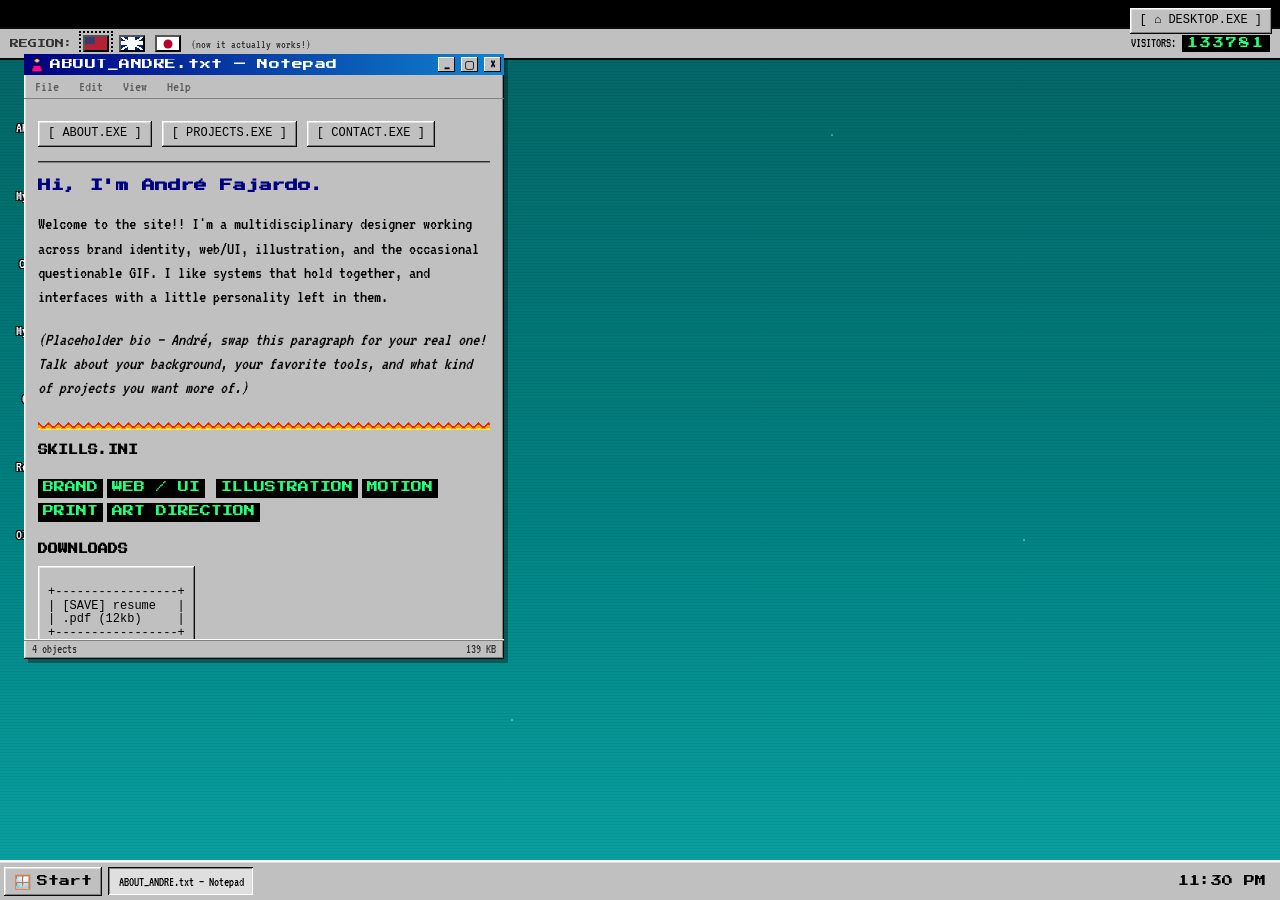
==== commit 4ca3f8f6: "Add files via upload" ====
--- a/about.html
+++ b/about.html
@@ -38,17 +38,17 @@
 <div id="desktop">
 
   <div class="marquee-strip" aria-hidden="true">
-    <span>★彡 WELCOME TO ANDRE95 彡★ &nbsp;&nbsp;&bull;&nbsp;&nbsp; UNDER CONSTRUCTION SINCE 1999 &nbsp;&nbsp;&bull;&nbsp;&nbsp; BEST VIEWED AT 800×600 &nbsp;&nbsp;&bull;&nbsp;&nbsp; PLEASE SIGN MY GUESTBOOK &nbsp;&nbsp;&bull;&nbsp;&nbsp; ★彡 WELCOME TO ANDRE95 彡★</span>
+    <span data-i18n="marquee">★彡 WELCOME TO ANDRE95 彡★   •   UNDER CONSTRUCTION SINCE 1999   •   BEST VIEWED AT 800×600   •   PLEASE SIGN MY GUESTBOOK   •   ★彡 WELCOME TO ANDRE95 彡★</span>
   </div>
 
   <div id="region-bar">
-    <span class="region-label">REGION:</span>
+    <span class="region-label" data-i18n="region-label">REGION:</span>
     <button class="flag-btn flag-us" data-region="en" aria-pressed="true" title="English (US)"><span class="sr-only">English (US)</span></button>
     <button class="flag-btn flag-uk" data-region="uk" aria-pressed="false" title="English (UK)"><span class="sr-only">English (UK)</span></button>
-    <button class="flag-btn flag-jp" data-region="jp" aria-pressed="false" title="日本語 (decorative)"><span class="sr-only">Japanese (decorative)</span></button>
-    <span style="font-size:12px;color:#333;">(doesn't really translate anything, just vibes)</span>
+    <button class="flag-btn flag-jp" data-region="ja" aria-pressed="false" title="日本語"><span class="sr-only">Japanese</span></button>
+    <span style="font-size:12px;color:#333;" data-i18n="region-disclaimer">(now it actually works!)</span>
     <div class="visitor-counter">
-      <span>VISITORS:</span>
+      <span data-i18n="visitors-label">VISITORS:</span>
       <span class="counter-digits" id="hit-count">000000</span>
     </div>
   </div>
@@ -56,31 +56,31 @@
   <div id="icon-field">
     <button class="desktop-icon" data-open="window-about">
       <img class="lazy-gif pixel-icon" data-gif="person" width="32" height="32" alt="" loading="lazy">
-      About_Andre
+      <span data-i18n="icon-about">About_Andre</span>
     </button>
     <button class="desktop-icon" data-open="window-projects">
       <img class="lazy-gif pixel-icon" data-gif="folder" width="32" height="32" alt="" loading="lazy">
-      My_Projects
+      <span data-i18n="icon-projects">My_Projects</span>
     </button>
     <button class="desktop-icon" data-open="window-contact">
       <img class="lazy-gif pixel-icon" data-gif="mail" width="32" height="32" alt="" loading="lazy">
-      Contact_Me
+      <span data-i18n="icon-contact">Contact_Me</span>
     </button>
     <button class="desktop-icon" data-open="window-about" title="Same as About_Andre, but fancier">
       <img class="lazy-gif pixel-icon" data-gif="computer" width="32" height="32" alt="" loading="lazy">
-      My_Computer
+      <span data-i18n="icon-computer">My_Computer</span>
     </button>
     <button class="desktop-icon" data-open="window-contact" title="Sign the guestbook">
       <img class="lazy-gif pixel-icon" data-gif="book" width="32" height="32" alt="" loading="lazy">
-      Guestbook
+      <span data-i18n="icon-guestbook">Guestbook</span>
     </button>
     <button class="desktop-icon" data-shutdown title="Do not click (click it)">
       <img class="lazy-gif pixel-icon" data-gif="bin" width="32" height="32" alt="" loading="lazy">
-      Recycle_Bin
+      <span data-i18n="icon-bin">Recycle_Bin</span>
     </button>
     <button class="desktop-icon" data-open-modal="modal-oldsite" title="A memorial">
       <img class="lazy-gif pixel-icon" data-gif="folder_pink" width="32" height="32" alt="" loading="lazy">
-      Old_Site_v1
+      <span data-i18n="icon-oldsite">Old_Site_v1</span>
     </button>
   </div>
 
@@ -88,28 +88,28 @@
   <section class="window" id="window-about" role="dialog" aria-label="About André">
     <div class="titlebar">
       <img class="lazy-gif" data-gif="person" width="14" height="14" alt="" loading="lazy">
-      <span class="t-text">ABOUT_ANDRE.txt — Notepad</span>
+      <span class="t-text">ABOUT_ANDRE.txt — <span data-i18n="app-notepad">Notepad</span></span>
       <button class="title-btn" data-min="window-about" aria-label="Minimize">_</button>
       <button class="title-btn" data-max="window-about" aria-label="Maximize">▢</button>
       <button class="title-btn" data-close="window-about" aria-label="Close">×</button>
     </div>
     <div class="menubar">
-      <span class="mb-item">File</span><span class="mb-item">Edit</span>
-      <span class="mb-item">View</span><span class="mb-item">Help</span>
+      <span class="mb-item" data-i18n="mb-file">File</span><span class="mb-item" data-i18n="mb-edit">Edit</span>
+      <span class="mb-item" data-i18n="mb-view">View</span><span class="mb-item" data-i18n="mb-help">Help</span>
     </div>
     <div class="window-body">
       <div class="nav-row">
-        <a class="ascii-btn" href="about.html" data-nav-open="window-about">[ ABOUT.EXE ]</a>
-        <a class="ascii-btn" href="index.html#window-projects" data-nav-open="window-projects">[ PROJECTS.EXE ]</a>
-        <a class="ascii-btn" href="contact.html" data-nav-open="window-contact">[ CONTACT.EXE ]</a>
+        <a class="ascii-btn" href="about.html" data-nav-open="window-about" data-i18n="nav-about-btn">[ ABOUT.EXE ]</a>
+        <a class="ascii-btn" href="index.html#window-projects" data-nav-open="window-projects" data-i18n="nav-projects-btn">[ PROJECTS.EXE ]</a>
+        <a class="ascii-btn" href="contact.html" data-nav-open="window-contact" data-i18n="nav-contact-btn">[ CONTACT.EXE ]</a>
       </div>
       <hr class="hr-classic">
-      <h2>Hi, I'm André Fajardo.</h2>
-      <p><span data-i18n-greet>welcome to the site!!</span> I'm a multidisciplinary designer working across
+      <h2 data-i18n="about-h2">Hi, I'm André Fajardo.</h2>
+      <p data-i18n="about-intro">Welcome to the site!! I'm a multidisciplinary designer working across
       brand identity, web/UI, illustration, and the occasional questionable GIF.
       I like systems that hold together, and interfaces with a little personality
       left in them.</p>
-      <p><em>(Placeholder bio — André, swap this paragraph for your real one! Talk
+      <p><em data-i18n="about-note">(Placeholder bio — André, swap this paragraph for your real one! Talk
       about your background, your favorite tools, and what kind of projects you
       want more of.)</em></p>
       <div class="flame-rule"></div>
@@ -136,83 +136,83 @@
   <section class="window" id="window-projects" role="dialog" aria-label="Projects">
     <div class="titlebar">
       <img class="lazy-gif" data-gif="folder" width="14" height="14" alt="" loading="lazy">
-      <span class="t-text">My_Projects — Windows Explorer</span>
+      <span class="t-text">My_Projects — <span data-i18n="app-explorer">Windows Explorer</span></span>
       <button class="title-btn" data-min="window-projects" aria-label="Minimize">_</button>
       <button class="title-btn" data-max="window-projects" aria-label="Maximize">▢</button>
       <button class="title-btn" data-close="window-projects" aria-label="Close">×</button>
     </div>
     <div class="menubar">
-      <span class="mb-item">File</span><span class="mb-item">Edit</span>
-      <span class="mb-item">View</span><span class="mb-item">Help</span>
+      <span class="mb-item" data-i18n="mb-file">File</span><span class="mb-item" data-i18n="mb-edit">Edit</span>
+      <span class="mb-item" data-i18n="mb-view">View</span><span class="mb-item" data-i18n="mb-help">Help</span>
     </div>
     <div class="window-body">
       <div class="nav-row">
-        <a class="ascii-btn" href="about.html" data-nav-open="window-about">[ ABOUT.EXE ]</a>
-        <a class="ascii-btn" href="index.html#window-projects" data-nav-open="window-projects">[ PROJECTS.EXE ]</a>
-        <a class="ascii-btn" href="contact.html" data-nav-open="window-contact">[ CONTACT.EXE ]</a>
+        <a class="ascii-btn" href="about.html" data-nav-open="window-about" data-i18n="nav-about-btn">[ ABOUT.EXE ]</a>
+        <a class="ascii-btn" href="index.html#window-projects" data-nav-open="window-projects" data-i18n="nav-projects-btn">[ PROJECTS.EXE ]</a>
+        <a class="ascii-btn" href="contact.html" data-nav-open="window-contact" data-i18n="nav-contact-btn">[ CONTACT.EXE ]</a>
       </div>
       <hr class="hr-classic">
-      <p style="font-size:14px;color:#444;">Double-click… okay, single-click for the impatient. Placeholder
+      <p style="font-size:14px;color:#444;" data-i18n="projects-intro">Double-click… okay, single-click for the impatient. Placeholder
       case studies below — swap in real thumbnails, links, and copy.</p>
-      <h2><img class="lazy-gif" data-gif="star" width="16" height="16" alt="" loading="lazy" style="vertical-align:middle;"> Recent Work</h2>
+      <h2><img class="lazy-gif" data-gif="star" width="16" height="16" alt="" loading="lazy" style="vertical-align:middle;"> <span data-i18n="projects-h2">Recent Work</span></h2>
       <div class="project-grid">
 
         <button class="project-card" data-detail>
           <div class="checker-frame">PROJECT_01<br>.PSD</div>
-          <strong>Client Logo (final_FINAL2)</strong><br>
+          <strong data-i18n="proj1-title">Client Logo (final_FINAL2)</strong><br>
           <span class="tag">BRAND</span>
           <div class="project-detail hidden">
-            <p style="font-size:14px;">A brand identity refresh — logo system, type pairing, a color
-            palette that survived three rounds of "make it pop."</p>
+            <p style="font-size:14px;" data-i18n="proj1-detail">A brand identity refresh — logo system, type pairing, a color
+            palette that survived three rounds of “make it pop.”</p>
           </div>
         </button>
 
         <button class="project-card" data-detail>
           <div class="checker-frame">PROJECT_02<br>.FIG</div>
-          <strong>Startup Dashboard UI</strong><br>
+          <strong data-i18n="proj2-title">Startup Dashboard UI</strong><br>
           <span class="tag">WEB / UI</span>
           <div class="project-detail hidden">
-            <p style="font-size:14px;">End-to-end UI for a SaaS dashboard, from wireframes to a shipped
+            <p style="font-size:14px;" data-i18n="proj2-detail">End-to-end UI for a SaaS dashboard, from wireframes to a shipped
             design system.</p>
           </div>
         </button>
 
         <button class="project-card" data-detail>
           <div class="checker-frame">PROJECT_03<br>.AI</div>
-          <strong>Editorial Zine, Issue 04</strong><br>
+          <strong data-i18n="proj3-title">Editorial Zine, Issue 04</strong><br>
           <span class="tag">PRINT</span>
           <div class="project-detail hidden">
-            <p style="font-size:14px;">Layout and illustration for a quarterly zine — risograph-friendly
+            <p style="font-size:14px;" data-i18n="proj3-detail">Layout and illustration for a quarterly zine — risograph-friendly
             spreads and a stubborn 2-color budget.</p>
           </div>
         </button>
 
         <button class="project-card" data-detail>
           <div class="checker-frame">PROJECT_04<br>.GIF</div>
-          <strong>Loop Animations Pack</strong><br>
+          <strong data-i18n="proj4-title">Loop Animations Pack</strong><br>
           <span class="tag">MOTION</span>
           <div class="project-detail hidden">
-            <p style="font-size:14px;">A set of looping pixel animations, in the proud tradition of the
+            <p style="font-size:14px;" data-i18n="proj4-detail">A set of looping pixel animations, in the proud tradition of the
             gifs on this very page.</p>
           </div>
         </button>
 
         <button class="project-card" data-detail>
           <div class="checker-frame">PROJECT_05<br>.AI</div>
-          <strong>Character Illustration Set</strong><br>
+          <strong data-i18n="proj5-title">Character Illustration Set</strong><br>
           <span class="tag">ILLUSTRATION</span>
           <div class="project-detail hidden">
-            <p style="font-size:14px;">A cast of mascots for a client who wanted "friendly but a little
-            unhinged."</p>
+            <p style="font-size:14px;" data-i18n="proj5-detail">A cast of mascots for a client who wanted “friendly but a little
+            unhinged.”</p>
           </div>
         </button>
 
         <button class="project-card" data-detail>
           <div class="checker-frame">PROJECT_06<br>.PDF</div>
-          <strong>Packaging: Coffee Co.</strong><br>
+          <strong data-i18n="proj6-title">Packaging: Coffee Co.</strong><br>
           <span class="tag">PACKAGING</span>
           <div class="project-detail hidden">
-            <p style="font-size:14px;">Box structure and label system for a small-batch roaster, built to
+            <p style="font-size:14px;" data-i18n="proj6-detail">Box structure and label system for a small-batch roaster, built to
             survive a busy shelf.</p>
           </div>
         </button>
@@ -232,20 +232,20 @@
       <button class="title-btn" data-close="window-contact" aria-label="Close">×</button>
     </div>
     <div class="menubar">
-      <span class="mb-item">File</span><span class="mb-item">Edit</span>
-      <span class="mb-item">View</span><span class="mb-item">Help</span>
+      <span class="mb-item" data-i18n="mb-file">File</span><span class="mb-item" data-i18n="mb-edit">Edit</span>
+      <span class="mb-item" data-i18n="mb-view">View</span><span class="mb-item" data-i18n="mb-help">Help</span>
     </div>
     <div class="window-body">
       <div class="nav-row">
-        <a class="ascii-btn" href="about.html" data-nav-open="window-about">[ ABOUT.EXE ]</a>
-        <a class="ascii-btn" href="index.html#window-projects" data-nav-open="window-projects">[ PROJECTS.EXE ]</a>
-        <a class="ascii-btn" href="contact.html" data-nav-open="window-contact">[ CONTACT.EXE ]</a>
+        <a class="ascii-btn" href="about.html" data-nav-open="window-about" data-i18n="nav-about-btn">[ ABOUT.EXE ]</a>
+        <a class="ascii-btn" href="index.html#window-projects" data-nav-open="window-projects" data-i18n="nav-projects-btn">[ PROJECTS.EXE ]</a>
+        <a class="ascii-btn" href="contact.html" data-nav-open="window-contact" data-i18n="nav-contact-btn">[ CONTACT.EXE ]</a>
       </div>
       <hr class="hr-classic">
-      <h2>You've Got Mail</h2>
+      <h2 data-i18n="contact-h2">You've Got Mail</h2>
       <p>
         <img class="lazy-gif" data-gif="floppy" width="18" height="18" alt="" loading="lazy" style="vertical-align:middle;">
-        Real email: <a href="mailto:hello@andre-designs.example">hello@andre-designs.example</a>
+        <span data-i18n="contact-email-label">Real email:</span> <a href="mailto:hello@andre-designs.example">hello@andre-designs.example</a>
         <em style="font-size:13px;">(placeholder — swap for your real address)</em>
       </p>
       <div class="badge-row">
@@ -254,16 +254,16 @@
         <a class="ascii-btn" href="#" title="Placeholder — link your profile">[in]</a>
         <a class="ascii-btn" href="#" title="Placeholder — link your profile">[gh]</a>
       </div>
-      <h3>SIGN MY GUESTBOOK</h3>
+      <h3 data-i18n="gb-heading">SIGN MY GUESTBOOK</h3>
       <form class="guestbook">
-        <label for="gb-name">Name</label>
+        <label for="gb-name" data-i18n="gb-label-name">Name</label>
         <input class="field-in" id="gb-name" name="name" type="text" autocomplete="name" required>
-        <label for="gb-email">Email (not shown, not spammed)</label>
+        <label for="gb-email" data-i18n="gb-label-email">Email (not shown, not spammed)</label>
         <input class="field-in" id="gb-email" name="email" type="email" autocomplete="email">
-        <label for="gb-msg">Message</label>
+        <label for="gb-msg" data-i18n="gb-label-msg">Message</label>
         <textarea class="field-in" id="gb-msg" name="message" rows="3"></textarea>
         <p class="badge-row" style="margin-top:10px;">
-          <button type="submit" class="ascii-btn">[ SIGN GUESTBOOK ]</button>
+          <button type="submit" class="ascii-btn" data-i18n="gb-submit">[ SIGN GUESTBOOK ]</button>
           <img class="lazy-gif" data-gif="cursor" width="18" height="18" alt="" loading="lazy" style="vertical-align:middle;">
         </p>
         <p class="field-msg" role="status" aria-live="polite"></p>
@@ -279,39 +279,38 @@
 <div id="start-menu">
   <div class="sm-rail">ANDRE 95</div>
   <div class="sm-items">
-    <button data-nav-open="window-about"><img class="lazy-gif" data-gif="person" width="20" height="20" alt="" loading="lazy">About</button>
-    <button data-nav-open="window-projects"><img class="lazy-gif" data-gif="folder" width="20" height="20" alt="" loading="lazy">Projects</button>
-    <button data-nav-open="window-contact"><img class="lazy-gif" data-gif="mail" width="20" height="20" alt="" loading="lazy">Contact</button>
+    <button data-nav-open="window-about"><img class="lazy-gif" data-gif="person" width="20" height="20" alt="" loading="lazy"><span data-i18n="start-about">About</span></button>
+    <button data-nav-open="window-projects"><img class="lazy-gif" data-gif="folder" width="20" height="20" alt="" loading="lazy"><span data-i18n="start-projects">Projects</span></button>
+    <button data-nav-open="window-contact"><img class="lazy-gif" data-gif="mail" width="20" height="20" alt="" loading="lazy"><span data-i18n="start-contact">Contact</span></button>
     <div class="sm-sep"></div>
-    <button data-open-modal="modal-terms"><img class="lazy-gif" data-gif="book" width="20" height="20" alt="" loading="lazy">Terms</button>
-    <button data-open-modal="modal-privacy"><img class="lazy-gif" data-gif="book" width="20" height="20" alt="" loading="lazy">Privacy</button>
+    <button data-open-modal="modal-terms"><img class="lazy-gif" data-gif="book" width="20" height="20" alt="" loading="lazy"><span data-i18n="start-terms">Terms</span></button>
+    <button data-open-modal="modal-privacy"><img class="lazy-gif" data-gif="book" width="20" height="20" alt="" loading="lazy"><span data-i18n="start-privacy">Privacy</span></button>
     <div class="sm-sep"></div>
-    <button data-shutdown><img class="lazy-gif" data-gif="bin" width="20" height="20" alt="" loading="lazy">Shut Down…</button>
+    <button data-shutdown><img class="lazy-gif" data-gif="bin" width="20" height="20" alt="" loading="lazy"><span data-i18n="start-shutdown">Shut Down…</span></button>
   </div>
 </div>
 
 <div id="taskbar">
-  <button id="start-btn" class="bevel-btn"><span class="flag-bit">🪟</span> Start</button>
+  <button id="start-btn" class="bevel-btn"><span class="flag-bit">🪟</span> <span data-i18n="start-btn-label">Start</span></button>
   <div id="task-list"></div>
   <div id="clock">--:--</div>
 </div>
 
 <div id="bsod" role="alertdialog" aria-label="Shutdown screen">
   <p><span class="blocktxt">ANDRE95</span></p>
-  <p>A fatal exception 0E has occurred at DESIGNER:ANDRE.<br>
-  The current portfolio has been shut down to prevent damage to your
-  browsing experience.</p>
-  <p>* Press any key to continue _</p>
-  <p>(just kidding — nothing is actually broken)</p>
-  <p><button class="ascii-btn" id="bsod-reboot">[ REBOOT ]</button></p>
+  <p data-i18n="bsod-line1">A fatal exception 0E has occurred at DESIGNER:ANDRE.</p>
+  <p data-i18n="bsod-line2">The current portfolio has been shut down to prevent damage to your browsing experience.</p>
+  <p data-i18n="bsod-line3">* Press any key to continue _</p>
+  <p data-i18n="bsod-line4">(just kidding — nothing is actually broken)</p>
+  <p><button class="ascii-btn" id="bsod-reboot" data-i18n="bsod-reboot">[ REBOOT ]</button></p>
 </div>
 
 <div class="modal-backdrop" id="modal-terms">
   <div class="modal">
-    <div class="titlebar"><span class="t-text">TERMS.TXT — Notepad</span>
+    <div class="titlebar"><span class="t-text">TERMS.TXT — <span data-i18n="app-notepad">Notepad</span></span>
       <button class="title-btn" data-close-modal aria-label="Close">×</button></div>
     <div class="window-body">
-      <p>By using this site you agree to enjoy beveled buttons, occasional
+      <p data-i18n="terms-body">By using this site you agree to enjoy beveled buttons, occasional
       marquee text, and at least one animated GIF per screenful.</p>
       <p style="font-size:12px;color:#666;">Placeholder joke copy — replace with
       a real terms page if you need one.</p>
@@ -320,10 +319,10 @@
 </div>
 <div class="modal-backdrop" id="modal-privacy">
   <div class="modal">
-    <div class="titlebar"><span class="t-text">PRIVACY.TXT — Notepad</span>
+    <div class="titlebar"><span class="t-text">PRIVACY.TXT — <span data-i18n="app-notepad">Notepad</span></span>
       <button class="title-btn" data-close-modal aria-label="Close">×</button></div>
     <div class="window-body">
-      <p>This site stores a visitor counter in your browser's local storage
+      <p data-i18n="privacy-body">This site stores a visitor counter in your browser's local storage
       and nothing else. No cookies, no tracking pixels beyond the GTM
       placeholder wired up above (which is inert until you add a real ID).</p>
       <p style="font-size:12px;color:#666;">Placeholder joke-adjacent copy —
@@ -334,31 +333,16 @@
 
 <div class="modal-backdrop" id="modal-oldsite">
   <div class="modal">
-    <div class="titlebar"><span class="t-text">OLD_SITE.URL — Shortcut</span>
+    <div class="titlebar"><span class="t-text">OLD_SITE.URL — <span data-i18n="app-shortcut">Shortcut</span></span>
       <button class="title-btn" data-close-modal aria-label="Close">×</button></div>
     <div class="window-body">
-      <p>404 — the original 1999 site was lost in a server migration
+      <p data-i18n="oldsite-body">404 — the original 1999 site was lost in a server migration
       sometime around 2003. This folder is a memorial to it.</p>
       <p style="font-size:12px;color:#666;">(Placeholder joke content — or
       link it to a real archive.org snapshot if one exists!)</p>
     </div>
   </div>
 </div>
-
-<footer id="site-footer">
-  <div class="webring" aria-hidden="true">
-    <img class="lazy-gif" data-gif="globe" width="20" height="20" alt="" loading="lazy">
-    <span class="badge">◄ WEBRING ►</span>
-    <img class="lazy-gif" data-gif="construction" width="22" height="20" alt="" loading="lazy">
-    <span class="badge">RSS</span>
-    <span class="badge">800×600</span>
-    <span class="badge">NETSCAPE OK</span>
-  </div>
-  <div class="foot-links">
-    <a href="#" data-open-modal="modal-terms">Terms</a>·<a href="#" data-open-modal="modal-privacy">Privacy</a>
-  </div>
-  <p class="credit">Typefaces by VileR. Built with plain HTML/CSS/JS, questionable taste, and love.</p>
-</footer>
 
 <script src="nav.js" defer></script>
 <a class="ascii-btn back-desktop" href="index.html">[ ⌂ DESKTOP.EXE ]</a>
--- a/style.css
+++ b/style.css
@@ -443,21 +443,6 @@
 #bsod.is-open{display:block;}
 #bsod .blocktxt{background:#c0c0c0; color:#0000a2; padding:2px 8px; display:inline-block;}
 
-/* ----------------------------------------------------------------- footer */
-#site-footer{
-  position:relative; z-index:5;
-  background:#000;
-  color:#bbb;
-  font-size:13px;
-  padding:14px 12px 46px;
-  text-align:center;
-  border-top:2px dashed var(--hot-pink);
-}
-#site-footer .foot-links{margin-bottom:8px;}
-#site-footer .foot-links a{color:var(--acid-green); margin:0 8px;}
-#site-footer .credit{color:#777;}
-.webring{display:flex; justify-content:center; gap:10px; margin:10px 0; flex-wrap:wrap;}
-
 /* --------------------------------------------------------------- modals */
 .modal-backdrop{
   position:fixed; inset:0; background:rgba(0,0,0,.5);
@@ -496,11 +481,6 @@
 }
 .hr-classic{border:none; border-top:2px groove var(--win-face-shadow); margin:14px 0;}
 .badge-row{display:flex; flex-wrap:wrap; gap:8px; align-items:center; margin:10px 0;}
-.badge{
-  font-family:var(--font-display); font-size:8px;
-  background:#000; color:var(--acid-yellow);
-  padding:6px 8px; border:1px solid var(--acid-yellow);
-}
 .project-grid{display:grid; grid-template-columns:repeat(2,1fr); gap:12px; margin-top:10px;}
 @media (max-width:420px){.project-grid{grid-template-columns:1fr;}}
 .project-card{
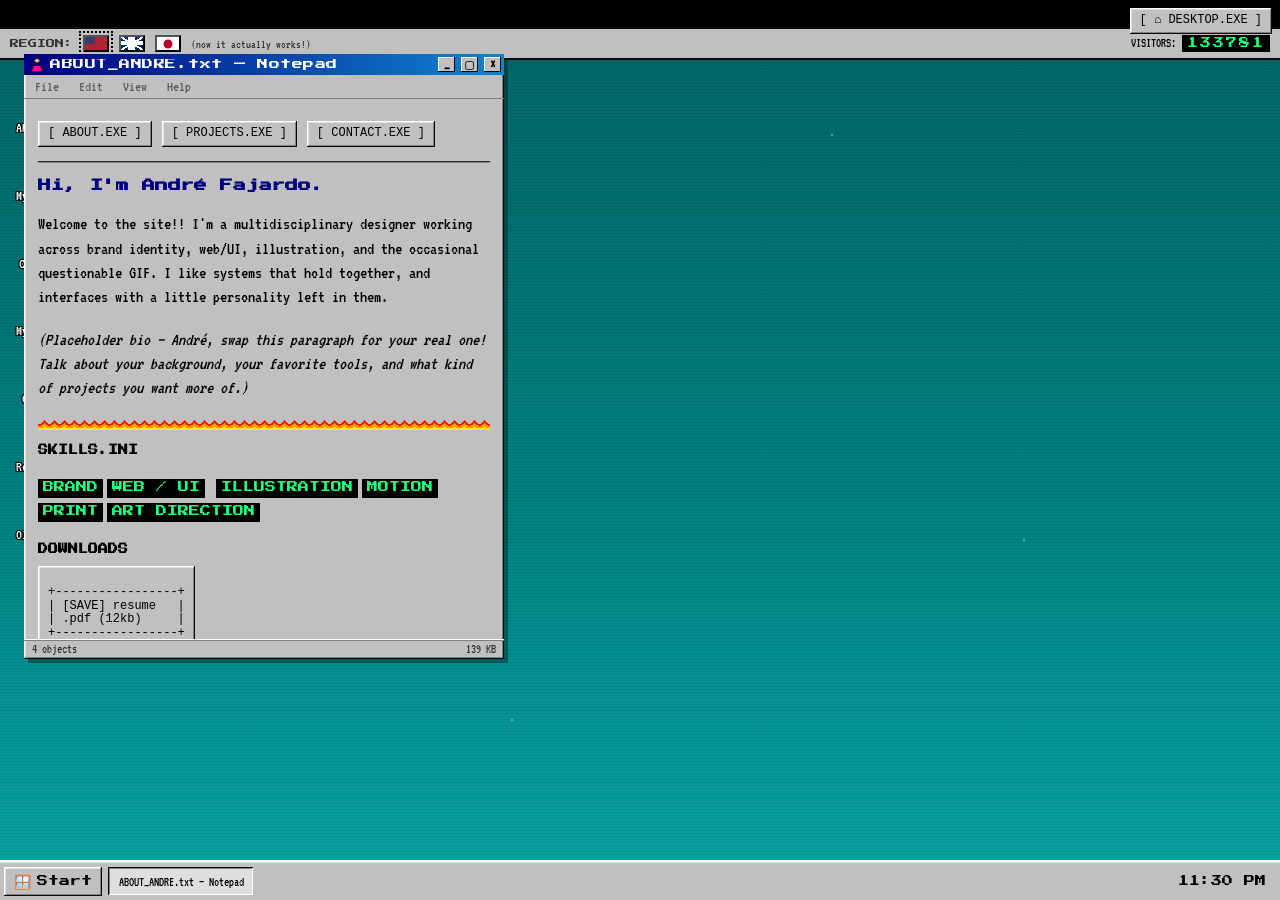
==== commit bcab90e7: "Update about.html" ====
--- a/about.html
+++ b/about.html
@@ -3,8 +3,8 @@
 <head>
 <meta charset="UTF-8">
 <meta name="viewport" content="width=device-width, initial-scale=1, maximum-scale=1">
-<title>About André Fajardo — ANDRE95</title>
-<meta name="description" content="About André Fajardo, multidisciplinary designer. Brand, web/UI, illustration, motion, print.">
+<title>About André Fajardo — OS95</title>
+<meta name="description" content="About André Fajardo, multidisciplinary designer.">
 
 <!-- ================= Open Graph ================= -->
 <meta property="og:title" content="André Fajardo — Multidisciplinary Designer">
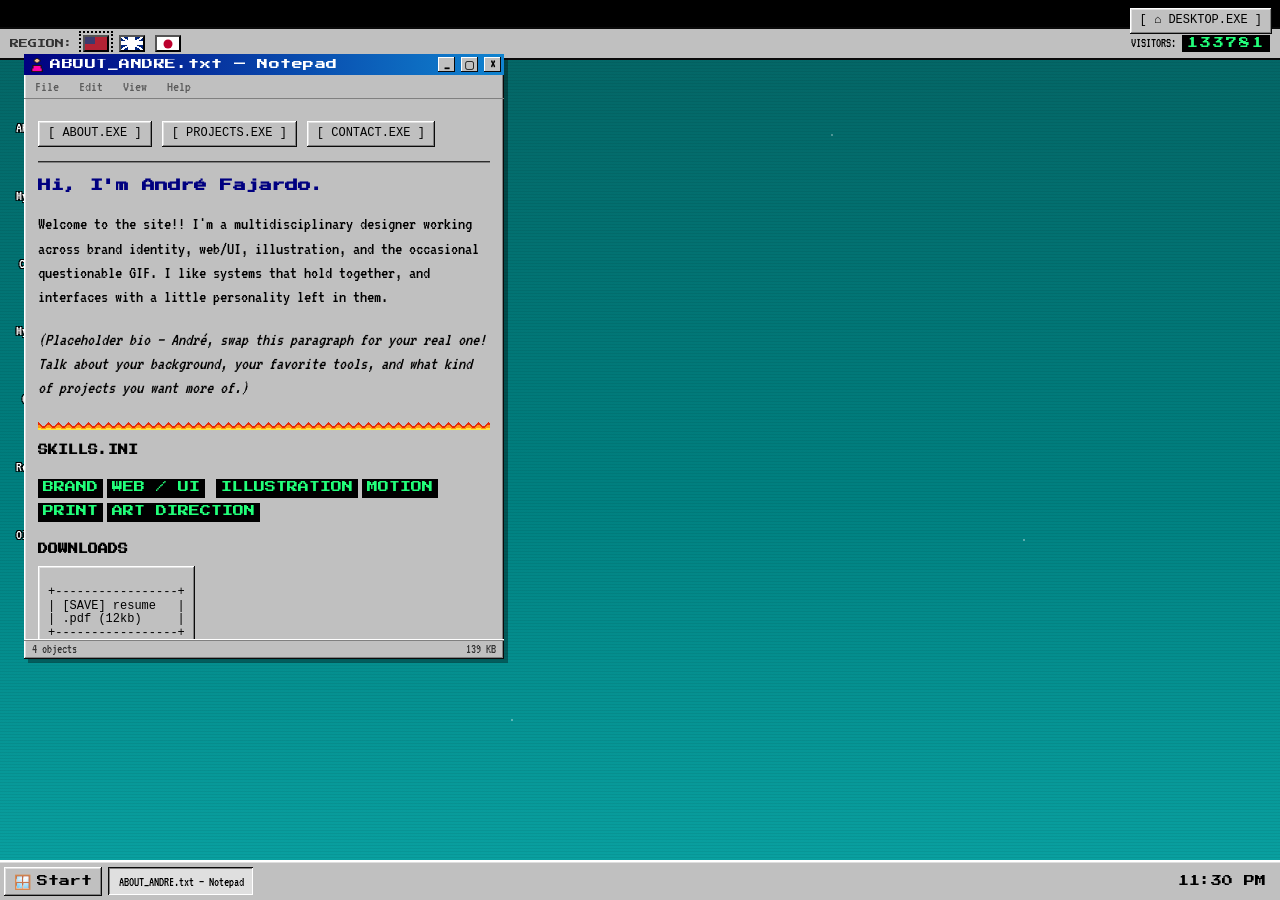
==== commit 3885b3a4: "Update about.html removed hint" ====
--- a/about.html
+++ b/about.html
@@ -46,7 +46,6 @@
     <button class="flag-btn flag-us" data-region="en" aria-pressed="true" title="English (US)"><span class="sr-only">English (US)</span></button>
     <button class="flag-btn flag-uk" data-region="uk" aria-pressed="false" title="English (UK)"><span class="sr-only">English (UK)</span></button>
     <button class="flag-btn flag-jp" data-region="ja" aria-pressed="false" title="日本語"><span class="sr-only">Japanese</span></button>
-    <span style="font-size:12px;color:#333;" data-i18n="region-disclaimer">(now it actually works!)</span>
     <div class="visitor-counter">
       <span data-i18n="visitors-label">VISITORS:</span>
       <span class="counter-digits" id="hit-count">000000</span>
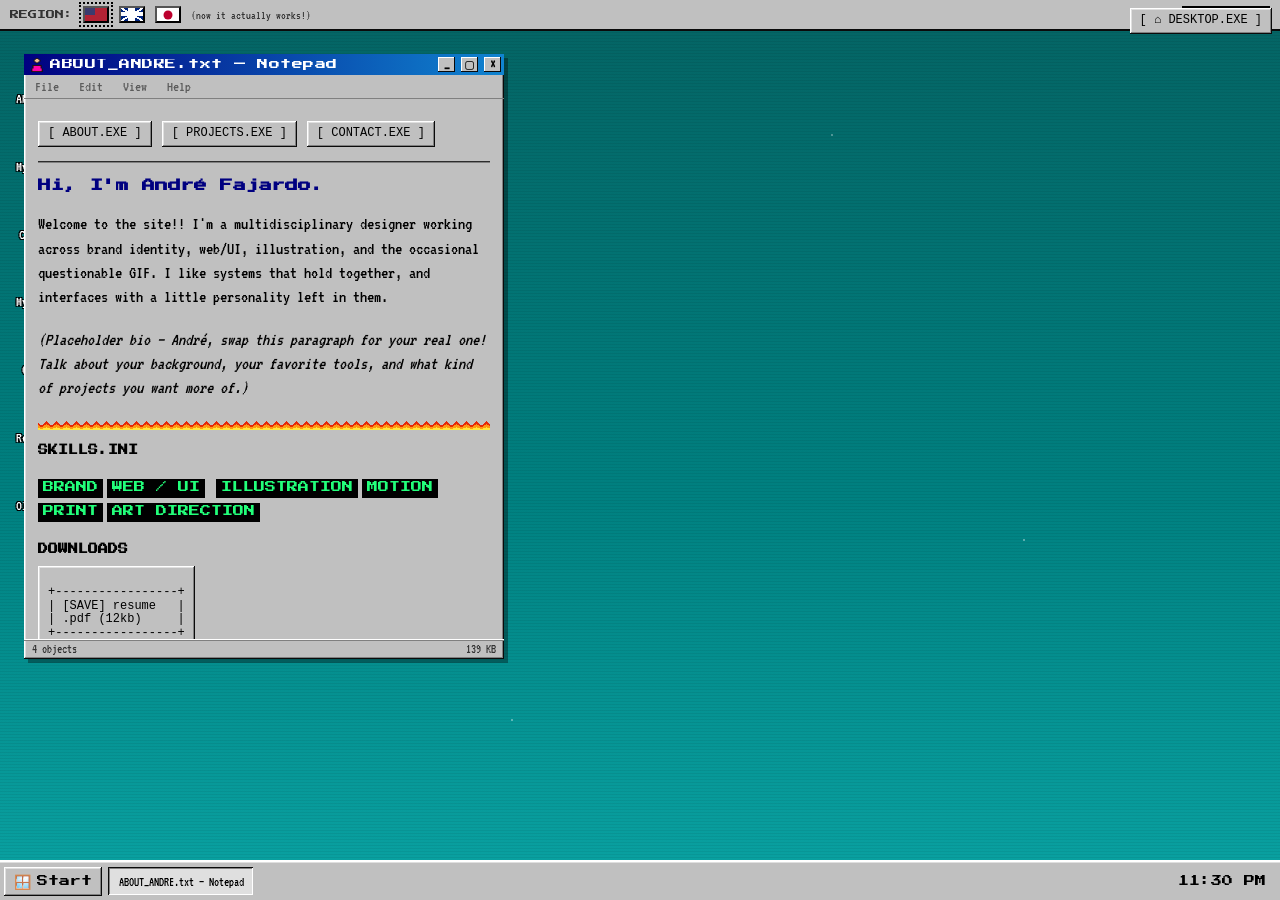
==== commit a730b18f: "Add files via upload Remove marquee, update terms copy" ====
--- a/about.html
+++ b/about.html
@@ -3,8 +3,8 @@
 <head>
 <meta charset="UTF-8">
 <meta name="viewport" content="width=device-width, initial-scale=1, maximum-scale=1">
-<title>About André Fajardo — OS95</title>
-<meta name="description" content="About André Fajardo, multidisciplinary designer.">
+<title>About André Fajardo — ANDRE95</title>
+<meta name="description" content="About André Fajardo, multidisciplinary designer. Brand, web/UI, illustration, motion, print.">
 
 <!-- ================= Open Graph ================= -->
 <meta property="og:title" content="André Fajardo — Multidisciplinary Designer">
@@ -37,15 +37,12 @@
 
 <div id="desktop">
 
-  <div class="marquee-strip" aria-hidden="true">
-    <span data-i18n="marquee">★彡 WELCOME TO ANDRE95 彡★   •   UNDER CONSTRUCTION SINCE 1999   •   BEST VIEWED AT 800×600   •   PLEASE SIGN MY GUESTBOOK   •   ★彡 WELCOME TO ANDRE95 彡★</span>
-  </div>
-
   <div id="region-bar">
     <span class="region-label" data-i18n="region-label">REGION:</span>
     <button class="flag-btn flag-us" data-region="en" aria-pressed="true" title="English (US)"><span class="sr-only">English (US)</span></button>
     <button class="flag-btn flag-uk" data-region="uk" aria-pressed="false" title="English (UK)"><span class="sr-only">English (UK)</span></button>
     <button class="flag-btn flag-jp" data-region="ja" aria-pressed="false" title="日本語"><span class="sr-only">Japanese</span></button>
+    <span style="font-size:12px;color:#333;" data-i18n="region-disclaimer">(now it actually works!)</span>
     <div class="visitor-counter">
       <span data-i18n="visitors-label">VISITORS:</span>
       <span class="counter-digits" id="hit-count">000000</span>
@@ -309,8 +306,8 @@
     <div class="titlebar"><span class="t-text">TERMS.TXT — <span data-i18n="app-notepad">Notepad</span></span>
       <button class="title-btn" data-close-modal aria-label="Close">×</button></div>
     <div class="window-body">
-      <p data-i18n="terms-body">By using this site you agree to enjoy beveled buttons, occasional
-      marquee text, and at least one animated GIF per screenful.</p>
+      <p data-i18n="terms-body">By using this site you agree to enjoy beveled buttons and
+      at least one animated GIF per screenful.</p>
       <p style="font-size:12px;color:#666;">Placeholder joke copy — replace with
       a real terms page if you need one.</p>
     </div>
--- a/style.css
+++ b/style.css
@@ -100,32 +100,6 @@
   background-size:auto, auto, auto, auto, 100% 3px, 100% 100%;
 }
 
-.marquee-strip{
-  position:relative;
-  z-index:5;
-  background:#000;
-  color:var(--acid-green);
-  font-family:var(--font-display);
-  font-size:11px;
-  letter-spacing:1px;
-  padding:6px 0;
-  overflow:hidden;
-  white-space:nowrap;
-  border-bottom:2px solid var(--win-face-dk-shadow);
-}
-.marquee-strip span{
-  display:inline-block;
-  padding-left:100%;
-  animation:marquee 22s linear infinite;
-}
-@media (prefers-reduced-motion:reduce){
-  .marquee-strip span{animation:none; padding-left:1rem;}
-}
-@keyframes marquee{
-  0%{transform:translateX(0);}
-  100%{transform:translateX(-100%);}
-}
-
 /* ------------------------------------------------------------ top toolbar */
 #region-bar{
   position:relative; z-index:5;
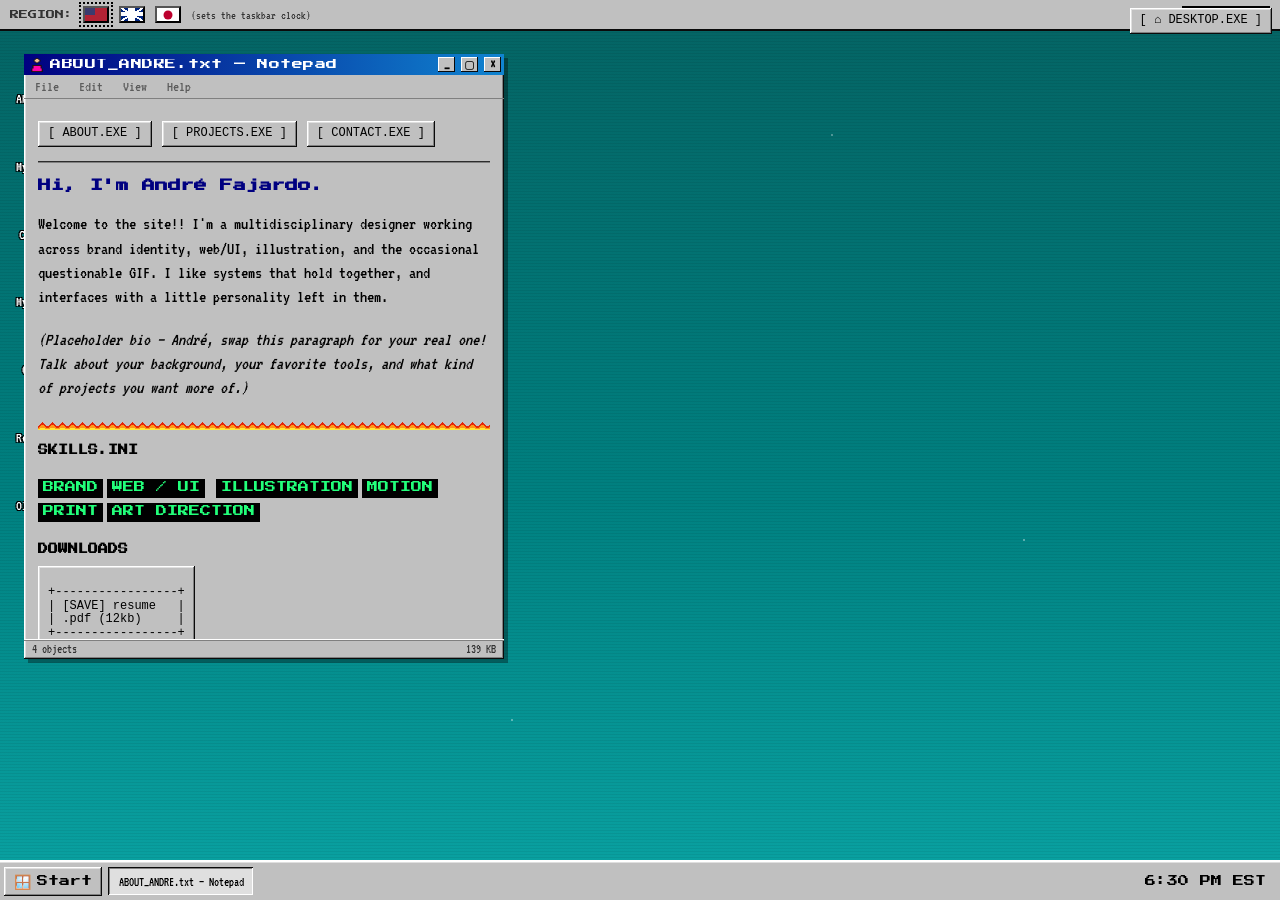
==== commit c1dd8dca: "Add files via upload translation is fully removed, and the flags now drive the taskbar clock instead" ====
--- a/about.html
+++ b/about.html
@@ -38,13 +38,13 @@
 <div id="desktop">
 
   <div id="region-bar">
-    <span class="region-label" data-i18n="region-label">REGION:</span>
-    <button class="flag-btn flag-us" data-region="en" aria-pressed="true" title="English (US)"><span class="sr-only">English (US)</span></button>
-    <button class="flag-btn flag-uk" data-region="uk" aria-pressed="false" title="English (UK)"><span class="sr-only">English (UK)</span></button>
-    <button class="flag-btn flag-jp" data-region="ja" aria-pressed="false" title="日本語"><span class="sr-only">Japanese</span></button>
-    <span style="font-size:12px;color:#333;" data-i18n="region-disclaimer">(now it actually works!)</span>
+    <span class="region-label">REGION:</span>
+    <button class="flag-btn flag-us" data-region="us" aria-pressed="true" title="Set clock to US time (New York)"><span class="sr-only">US Eastern Time</span></button>
+    <button class="flag-btn flag-uk" data-region="uk" aria-pressed="false" title="Set clock to UK time (London)"><span class="sr-only">UK Time</span></button>
+    <button class="flag-btn flag-jp" data-region="jp" aria-pressed="false" title="Set clock to Japan time (Tokyo)"><span class="sr-only">Japan Time</span></button>
+    <span style="font-size:12px;color:#333;">(sets the taskbar clock)</span>
     <div class="visitor-counter">
-      <span data-i18n="visitors-label">VISITORS:</span>
+      <span>VISITORS:</span>
       <span class="counter-digits" id="hit-count">000000</span>
     </div>
   </div>
@@ -52,31 +52,31 @@
   <div id="icon-field">
     <button class="desktop-icon" data-open="window-about">
       <img class="lazy-gif pixel-icon" data-gif="person" width="32" height="32" alt="" loading="lazy">
-      <span data-i18n="icon-about">About_Andre</span>
+      <span>About_Andre</span>
     </button>
     <button class="desktop-icon" data-open="window-projects">
       <img class="lazy-gif pixel-icon" data-gif="folder" width="32" height="32" alt="" loading="lazy">
-      <span data-i18n="icon-projects">My_Projects</span>
+      <span>My_Projects</span>
     </button>
     <button class="desktop-icon" data-open="window-contact">
       <img class="lazy-gif pixel-icon" data-gif="mail" width="32" height="32" alt="" loading="lazy">
-      <span data-i18n="icon-contact">Contact_Me</span>
+      <span>Contact_Me</span>
     </button>
     <button class="desktop-icon" data-open="window-about" title="Same as About_Andre, but fancier">
       <img class="lazy-gif pixel-icon" data-gif="computer" width="32" height="32" alt="" loading="lazy">
-      <span data-i18n="icon-computer">My_Computer</span>
+      <span>My_Computer</span>
     </button>
     <button class="desktop-icon" data-open="window-contact" title="Sign the guestbook">
       <img class="lazy-gif pixel-icon" data-gif="book" width="32" height="32" alt="" loading="lazy">
-      <span data-i18n="icon-guestbook">Guestbook</span>
+      <span>Guestbook</span>
     </button>
     <button class="desktop-icon" data-shutdown title="Do not click (click it)">
       <img class="lazy-gif pixel-icon" data-gif="bin" width="32" height="32" alt="" loading="lazy">
-      <span data-i18n="icon-bin">Recycle_Bin</span>
+      <span>Recycle_Bin</span>
     </button>
     <button class="desktop-icon" data-open-modal="modal-oldsite" title="A memorial">
       <img class="lazy-gif pixel-icon" data-gif="folder_pink" width="32" height="32" alt="" loading="lazy">
-      <span data-i18n="icon-oldsite">Old_Site_v1</span>
+      <span>Old_Site_v1</span>
     </button>
   </div>
 
@@ -84,28 +84,28 @@
   <section class="window" id="window-about" role="dialog" aria-label="About André">
     <div class="titlebar">
       <img class="lazy-gif" data-gif="person" width="14" height="14" alt="" loading="lazy">
-      <span class="t-text">ABOUT_ANDRE.txt — <span data-i18n="app-notepad">Notepad</span></span>
+      <span class="t-text">ABOUT_ANDRE.txt — <span>Notepad</span></span>
       <button class="title-btn" data-min="window-about" aria-label="Minimize">_</button>
       <button class="title-btn" data-max="window-about" aria-label="Maximize">▢</button>
       <button class="title-btn" data-close="window-about" aria-label="Close">×</button>
     </div>
     <div class="menubar">
-      <span class="mb-item" data-i18n="mb-file">File</span><span class="mb-item" data-i18n="mb-edit">Edit</span>
-      <span class="mb-item" data-i18n="mb-view">View</span><span class="mb-item" data-i18n="mb-help">Help</span>
+      <span class="mb-item">File</span><span class="mb-item">Edit</span>
+      <span class="mb-item">View</span><span class="mb-item">Help</span>
     </div>
     <div class="window-body">
       <div class="nav-row">
-        <a class="ascii-btn" href="about.html" data-nav-open="window-about" data-i18n="nav-about-btn">[ ABOUT.EXE ]</a>
-        <a class="ascii-btn" href="index.html#window-projects" data-nav-open="window-projects" data-i18n="nav-projects-btn">[ PROJECTS.EXE ]</a>
-        <a class="ascii-btn" href="contact.html" data-nav-open="window-contact" data-i18n="nav-contact-btn">[ CONTACT.EXE ]</a>
+        <a class="ascii-btn" href="about.html" data-nav-open="window-about">[ ABOUT.EXE ]</a>
+        <a class="ascii-btn" href="index.html#window-projects" data-nav-open="window-projects">[ PROJECTS.EXE ]</a>
+        <a class="ascii-btn" href="contact.html" data-nav-open="window-contact">[ CONTACT.EXE ]</a>
       </div>
       <hr class="hr-classic">
-      <h2 data-i18n="about-h2">Hi, I'm André Fajardo.</h2>
-      <p data-i18n="about-intro">Welcome to the site!! I'm a multidisciplinary designer working across
+      <h2>Hi, I'm André Fajardo.</h2>
+      <p>Welcome to the site!! I'm a multidisciplinary designer working across
       brand identity, web/UI, illustration, and the occasional questionable GIF.
       I like systems that hold together, and interfaces with a little personality
       left in them.</p>
-      <p><em data-i18n="about-note">(Placeholder bio — André, swap this paragraph for your real one! Talk
+      <p><em>(Placeholder bio — André, swap this paragraph for your real one! Talk
       about your background, your favorite tools, and what kind of projects you
       want more of.)</em></p>
       <div class="flame-rule"></div>
@@ -132,83 +132,83 @@
   <section class="window" id="window-projects" role="dialog" aria-label="Projects">
     <div class="titlebar">
       <img class="lazy-gif" data-gif="folder" width="14" height="14" alt="" loading="lazy">
-      <span class="t-text">My_Projects — <span data-i18n="app-explorer">Windows Explorer</span></span>
+      <span class="t-text">My_Projects — <span>Windows Explorer</span></span>
       <button class="title-btn" data-min="window-projects" aria-label="Minimize">_</button>
       <button class="title-btn" data-max="window-projects" aria-label="Maximize">▢</button>
       <button class="title-btn" data-close="window-projects" aria-label="Close">×</button>
     </div>
     <div class="menubar">
-      <span class="mb-item" data-i18n="mb-file">File</span><span class="mb-item" data-i18n="mb-edit">Edit</span>
-      <span class="mb-item" data-i18n="mb-view">View</span><span class="mb-item" data-i18n="mb-help">Help</span>
+      <span class="mb-item">File</span><span class="mb-item">Edit</span>
+      <span class="mb-item">View</span><span class="mb-item">Help</span>
     </div>
     <div class="window-body">
       <div class="nav-row">
-        <a class="ascii-btn" href="about.html" data-nav-open="window-about" data-i18n="nav-about-btn">[ ABOUT.EXE ]</a>
-        <a class="ascii-btn" href="index.html#window-projects" data-nav-open="window-projects" data-i18n="nav-projects-btn">[ PROJECTS.EXE ]</a>
-        <a class="ascii-btn" href="contact.html" data-nav-open="window-contact" data-i18n="nav-contact-btn">[ CONTACT.EXE ]</a>
+        <a class="ascii-btn" href="about.html" data-nav-open="window-about">[ ABOUT.EXE ]</a>
+        <a class="ascii-btn" href="index.html#window-projects" data-nav-open="window-projects">[ PROJECTS.EXE ]</a>
+        <a class="ascii-btn" href="contact.html" data-nav-open="window-contact">[ CONTACT.EXE ]</a>
       </div>
       <hr class="hr-classic">
-      <p style="font-size:14px;color:#444;" data-i18n="projects-intro">Double-click… okay, single-click for the impatient. Placeholder
+      <p style="font-size:14px;color:#444;">Double-click… okay, single-click for the impatient. Placeholder
       case studies below — swap in real thumbnails, links, and copy.</p>
-      <h2><img class="lazy-gif" data-gif="star" width="16" height="16" alt="" loading="lazy" style="vertical-align:middle;"> <span data-i18n="projects-h2">Recent Work</span></h2>
+      <h2><img class="lazy-gif" data-gif="star" width="16" height="16" alt="" loading="lazy" style="vertical-align:middle;"> <span>Recent Work</span></h2>
       <div class="project-grid">
 
         <button class="project-card" data-detail>
           <div class="checker-frame">PROJECT_01<br>.PSD</div>
-          <strong data-i18n="proj1-title">Client Logo (final_FINAL2)</strong><br>
+          <strong>Client Logo (final_FINAL2)</strong><br>
           <span class="tag">BRAND</span>
           <div class="project-detail hidden">
-            <p style="font-size:14px;" data-i18n="proj1-detail">A brand identity refresh — logo system, type pairing, a color
+            <p style="font-size:14px;">A brand identity refresh — logo system, type pairing, a color
             palette that survived three rounds of “make it pop.”</p>
           </div>
         </button>
 
         <button class="project-card" data-detail>
           <div class="checker-frame">PROJECT_02<br>.FIG</div>
-          <strong data-i18n="proj2-title">Startup Dashboard UI</strong><br>
+          <strong>Startup Dashboard UI</strong><br>
           <span class="tag">WEB / UI</span>
           <div class="project-detail hidden">
-            <p style="font-size:14px;" data-i18n="proj2-detail">End-to-end UI for a SaaS dashboard, from wireframes to a shipped
+            <p style="font-size:14px;">End-to-end UI for a SaaS dashboard, from wireframes to a shipped
             design system.</p>
           </div>
         </button>
 
         <button class="project-card" data-detail>
           <div class="checker-frame">PROJECT_03<br>.AI</div>
-          <strong data-i18n="proj3-title">Editorial Zine, Issue 04</strong><br>
+          <strong>Editorial Zine, Issue 04</strong><br>
           <span class="tag">PRINT</span>
           <div class="project-detail hidden">
-            <p style="font-size:14px;" data-i18n="proj3-detail">Layout and illustration for a quarterly zine — risograph-friendly
+            <p style="font-size:14px;">Layout and illustration for a quarterly zine — risograph-friendly
             spreads and a stubborn 2-color budget.</p>
           </div>
         </button>
 
         <button class="project-card" data-detail>
           <div class="checker-frame">PROJECT_04<br>.GIF</div>
-          <strong data-i18n="proj4-title">Loop Animations Pack</strong><br>
+          <strong>Loop Animations Pack</strong><br>
           <span class="tag">MOTION</span>
           <div class="project-detail hidden">
-            <p style="font-size:14px;" data-i18n="proj4-detail">A set of looping pixel animations, in the proud tradition of the
+            <p style="font-size:14px;">A set of looping pixel animations, in the proud tradition of the
             gifs on this very page.</p>
           </div>
         </button>
 
         <button class="project-card" data-detail>
           <div class="checker-frame">PROJECT_05<br>.AI</div>
-          <strong data-i18n="proj5-title">Character Illustration Set</strong><br>
+          <strong>Character Illustration Set</strong><br>
           <span class="tag">ILLUSTRATION</span>
           <div class="project-detail hidden">
-            <p style="font-size:14px;" data-i18n="proj5-detail">A cast of mascots for a client who wanted “friendly but a little
+            <p style="font-size:14px;">A cast of mascots for a client who wanted “friendly but a little
             unhinged.”</p>
           </div>
         </button>
 
         <button class="project-card" data-detail>
           <div class="checker-frame">PROJECT_06<br>.PDF</div>
-          <strong data-i18n="proj6-title">Packaging: Coffee Co.</strong><br>
+          <strong>Packaging: Coffee Co.</strong><br>
           <span class="tag">PACKAGING</span>
           <div class="project-detail hidden">
-            <p style="font-size:14px;" data-i18n="proj6-detail">Box structure and label system for a small-batch roaster, built to
+            <p style="font-size:14px;">Box structure and label system for a small-batch roaster, built to
             survive a busy shelf.</p>
           </div>
         </button>
@@ -228,20 +228,20 @@
       <button class="title-btn" data-close="window-contact" aria-label="Close">×</button>
     </div>
     <div class="menubar">
-      <span class="mb-item" data-i18n="mb-file">File</span><span class="mb-item" data-i18n="mb-edit">Edit</span>
-      <span class="mb-item" data-i18n="mb-view">View</span><span class="mb-item" data-i18n="mb-help">Help</span>
+      <span class="mb-item">File</span><span class="mb-item">Edit</span>
+      <span class="mb-item">View</span><span class="mb-item">Help</span>
     </div>
     <div class="window-body">
       <div class="nav-row">
-        <a class="ascii-btn" href="about.html" data-nav-open="window-about" data-i18n="nav-about-btn">[ ABOUT.EXE ]</a>
-        <a class="ascii-btn" href="index.html#window-projects" data-nav-open="window-projects" data-i18n="nav-projects-btn">[ PROJECTS.EXE ]</a>
-        <a class="ascii-btn" href="contact.html" data-nav-open="window-contact" data-i18n="nav-contact-btn">[ CONTACT.EXE ]</a>
+        <a class="ascii-btn" href="about.html" data-nav-open="window-about">[ ABOUT.EXE ]</a>
+        <a class="ascii-btn" href="index.html#window-projects" data-nav-open="window-projects">[ PROJECTS.EXE ]</a>
+        <a class="ascii-btn" href="contact.html" data-nav-open="window-contact">[ CONTACT.EXE ]</a>
       </div>
       <hr class="hr-classic">
-      <h2 data-i18n="contact-h2">You've Got Mail</h2>
+      <h2>You've Got Mail</h2>
       <p>
         <img class="lazy-gif" data-gif="floppy" width="18" height="18" alt="" loading="lazy" style="vertical-align:middle;">
-        <span data-i18n="contact-email-label">Real email:</span> <a href="mailto:hello@andre-designs.example">hello@andre-designs.example</a>
+        <span>Real email:</span> <a href="mailto:hello@andre-designs.example">hello@andre-designs.example</a>
         <em style="font-size:13px;">(placeholder — swap for your real address)</em>
       </p>
       <div class="badge-row">
@@ -250,16 +250,16 @@
         <a class="ascii-btn" href="#" title="Placeholder — link your profile">[in]</a>
         <a class="ascii-btn" href="#" title="Placeholder — link your profile">[gh]</a>
       </div>
-      <h3 data-i18n="gb-heading">SIGN MY GUESTBOOK</h3>
+      <h3>SIGN MY GUESTBOOK</h3>
       <form class="guestbook">
-        <label for="gb-name" data-i18n="gb-label-name">Name</label>
+        <label for="gb-name">Name</label>
         <input class="field-in" id="gb-name" name="name" type="text" autocomplete="name" required>
-        <label for="gb-email" data-i18n="gb-label-email">Email (not shown, not spammed)</label>
+        <label for="gb-email">Email (not shown, not spammed)</label>
         <input class="field-in" id="gb-email" name="email" type="email" autocomplete="email">
-        <label for="gb-msg" data-i18n="gb-label-msg">Message</label>
+        <label for="gb-msg">Message</label>
         <textarea class="field-in" id="gb-msg" name="message" rows="3"></textarea>
         <p class="badge-row" style="margin-top:10px;">
-          <button type="submit" class="ascii-btn" data-i18n="gb-submit">[ SIGN GUESTBOOK ]</button>
+          <button type="submit" class="ascii-btn">[ SIGN GUESTBOOK ]</button>
           <img class="lazy-gif" data-gif="cursor" width="18" height="18" alt="" loading="lazy" style="vertical-align:middle;">
         </p>
         <p class="field-msg" role="status" aria-live="polite"></p>
@@ -275,38 +275,38 @@
 <div id="start-menu">
   <div class="sm-rail">ANDRE 95</div>
   <div class="sm-items">
-    <button data-nav-open="window-about"><img class="lazy-gif" data-gif="person" width="20" height="20" alt="" loading="lazy"><span data-i18n="start-about">About</span></button>
-    <button data-nav-open="window-projects"><img class="lazy-gif" data-gif="folder" width="20" height="20" alt="" loading="lazy"><span data-i18n="start-projects">Projects</span></button>
-    <button data-nav-open="window-contact"><img class="lazy-gif" data-gif="mail" width="20" height="20" alt="" loading="lazy"><span data-i18n="start-contact">Contact</span></button>
+    <button data-nav-open="window-about"><img class="lazy-gif" data-gif="person" width="20" height="20" alt="" loading="lazy"><span>About</span></button>
+    <button data-nav-open="window-projects"><img class="lazy-gif" data-gif="folder" width="20" height="20" alt="" loading="lazy"><span>Projects</span></button>
+    <button data-nav-open="window-contact"><img class="lazy-gif" data-gif="mail" width="20" height="20" alt="" loading="lazy"><span>Contact</span></button>
     <div class="sm-sep"></div>
-    <button data-open-modal="modal-terms"><img class="lazy-gif" data-gif="book" width="20" height="20" alt="" loading="lazy"><span data-i18n="start-terms">Terms</span></button>
-    <button data-open-modal="modal-privacy"><img class="lazy-gif" data-gif="book" width="20" height="20" alt="" loading="lazy"><span data-i18n="start-privacy">Privacy</span></button>
+    <button data-open-modal="modal-terms"><img class="lazy-gif" data-gif="book" width="20" height="20" alt="" loading="lazy"><span>Terms</span></button>
+    <button data-open-modal="modal-privacy"><img class="lazy-gif" data-gif="book" width="20" height="20" alt="" loading="lazy"><span>Privacy</span></button>
     <div class="sm-sep"></div>
-    <button data-shutdown><img class="lazy-gif" data-gif="bin" width="20" height="20" alt="" loading="lazy"><span data-i18n="start-shutdown">Shut Down…</span></button>
+    <button data-shutdown><img class="lazy-gif" data-gif="bin" width="20" height="20" alt="" loading="lazy"><span>Shut Down…</span></button>
   </div>
 </div>
 
 <div id="taskbar">
-  <button id="start-btn" class="bevel-btn"><span class="flag-bit">🪟</span> <span data-i18n="start-btn-label">Start</span></button>
+  <button id="start-btn" class="bevel-btn"><span class="flag-bit">🪟</span> <span>Start</span></button>
   <div id="task-list"></div>
   <div id="clock">--:--</div>
 </div>
 
 <div id="bsod" role="alertdialog" aria-label="Shutdown screen">
   <p><span class="blocktxt">ANDRE95</span></p>
-  <p data-i18n="bsod-line1">A fatal exception 0E has occurred at DESIGNER:ANDRE.</p>
-  <p data-i18n="bsod-line2">The current portfolio has been shut down to prevent damage to your browsing experience.</p>
-  <p data-i18n="bsod-line3">* Press any key to continue _</p>
-  <p data-i18n="bsod-line4">(just kidding — nothing is actually broken)</p>
-  <p><button class="ascii-btn" id="bsod-reboot" data-i18n="bsod-reboot">[ REBOOT ]</button></p>
+  <p>A fatal exception 0E has occurred at DESIGNER:ANDRE.</p>
+  <p>The current portfolio has been shut down to prevent damage to your browsing experience.</p>
+  <p>* Press any key to continue _</p>
+  <p>(just kidding — nothing is actually broken)</p>
+  <p><button class="ascii-btn" id="bsod-reboot">[ REBOOT ]</button></p>
 </div>
 
 <div class="modal-backdrop" id="modal-terms">
   <div class="modal">
-    <div class="titlebar"><span class="t-text">TERMS.TXT — <span data-i18n="app-notepad">Notepad</span></span>
+    <div class="titlebar"><span class="t-text">TERMS.TXT — <span>Notepad</span></span>
       <button class="title-btn" data-close-modal aria-label="Close">×</button></div>
     <div class="window-body">
-      <p data-i18n="terms-body">By using this site you agree to enjoy beveled buttons and
+      <p>By using this site you agree to enjoy beveled buttons and
       at least one animated GIF per screenful.</p>
       <p style="font-size:12px;color:#666;">Placeholder joke copy — replace with
       a real terms page if you need one.</p>
@@ -315,10 +315,10 @@
 </div>
 <div class="modal-backdrop" id="modal-privacy">
   <div class="modal">
-    <div class="titlebar"><span class="t-text">PRIVACY.TXT — <span data-i18n="app-notepad">Notepad</span></span>
+    <div class="titlebar"><span class="t-text">PRIVACY.TXT — <span>Notepad</span></span>
       <button class="title-btn" data-close-modal aria-label="Close">×</button></div>
     <div class="window-body">
-      <p data-i18n="privacy-body">This site stores a visitor counter in your browser's local storage
+      <p>This site stores a visitor counter in your browser's local storage
       and nothing else. No cookies, no tracking pixels beyond the GTM
       placeholder wired up above (which is inert until you add a real ID).</p>
       <p style="font-size:12px;color:#666;">Placeholder joke-adjacent copy —
@@ -329,10 +329,10 @@
 
 <div class="modal-backdrop" id="modal-oldsite">
   <div class="modal">
-    <div class="titlebar"><span class="t-text">OLD_SITE.URL — <span data-i18n="app-shortcut">Shortcut</span></span>
+    <div class="titlebar"><span class="t-text">OLD_SITE.URL — <span>Shortcut</span></span>
       <button class="title-btn" data-close-modal aria-label="Close">×</button></div>
     <div class="window-body">
-      <p data-i18n="oldsite-body">404 — the original 1999 site was lost in a server migration
+      <p>404 — the original 1999 site was lost in a server migration
       sometime around 2003. This folder is a memorial to it.</p>
       <p style="font-size:12px;color:#666;">(Placeholder joke content — or
       link it to a real archive.org snapshot if one exists!)</p>
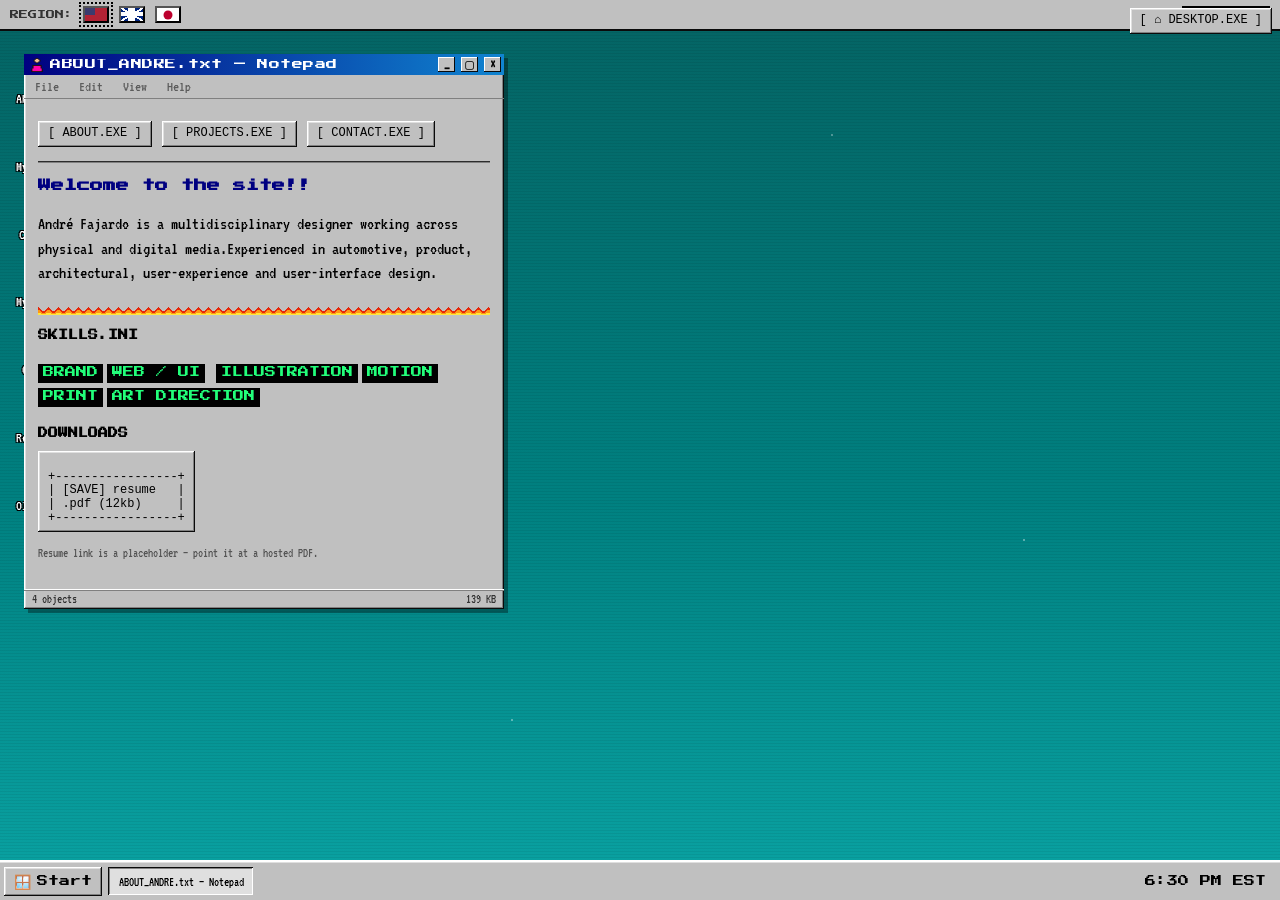
==== commit e4c449f2: "Update about.html copy changes" ====
--- a/about.html
+++ b/about.html
@@ -42,7 +42,6 @@
     <button class="flag-btn flag-us" data-region="us" aria-pressed="true" title="Set clock to US time (New York)"><span class="sr-only">US Eastern Time</span></button>
     <button class="flag-btn flag-uk" data-region="uk" aria-pressed="false" title="Set clock to UK time (London)"><span class="sr-only">UK Time</span></button>
     <button class="flag-btn flag-jp" data-region="jp" aria-pressed="false" title="Set clock to Japan time (Tokyo)"><span class="sr-only">Japan Time</span></button>
-    <span style="font-size:12px;color:#333;">(sets the taskbar clock)</span>
     <div class="visitor-counter">
       <span>VISITORS:</span>
       <span class="counter-digits" id="hit-count">000000</span>
@@ -100,14 +99,9 @@
         <a class="ascii-btn" href="contact.html" data-nav-open="window-contact">[ CONTACT.EXE ]</a>
       </div>
       <hr class="hr-classic">
-      <h2>Hi, I'm André Fajardo.</h2>
-      <p>Welcome to the site!! I'm a multidisciplinary designer working across
-      brand identity, web/UI, illustration, and the occasional questionable GIF.
-      I like systems that hold together, and interfaces with a little personality
-      left in them.</p>
-      <p><em>(Placeholder bio — André, swap this paragraph for your real one! Talk
-      about your background, your favorite tools, and what kind of projects you
-      want more of.)</em></p>
+      <h2>Welcome to the site!!</h2>
+      <p>André Fajardo is a multidisciplinary designer working across
+      physical and digital media.Experienced in automotive, product, architectural, user-experience and user-interface design.</p>
       <div class="flame-rule"></div>
       <h3>SKILLS.INI</h3>
       <p>
@@ -273,7 +267,7 @@
 </div><!-- /#desktop -->
 
 <div id="start-menu">
-  <div class="sm-rail">ANDRE 95</div>
+  <div class="sm-rail">OS 95</div>
   <div class="sm-items">
     <button data-nav-open="window-about"><img class="lazy-gif" data-gif="person" width="20" height="20" alt="" loading="lazy"><span>About</span></button>
     <button data-nav-open="window-projects"><img class="lazy-gif" data-gif="folder" width="20" height="20" alt="" loading="lazy"><span>Projects</span></button>
@@ -293,11 +287,10 @@
 </div>
 
 <div id="bsod" role="alertdialog" aria-label="Shutdown screen">
-  <p><span class="blocktxt">ANDRE95</span></p>
-  <p>A fatal exception 0E has occurred at DESIGNER:ANDRE.</p>
-  <p>The current portfolio has been shut down to prevent damage to your browsing experience.</p>
-  <p>* Press any key to continue _</p>
-  <p>(just kidding — nothing is actually broken)</p>
+  <p><span class="blocktxt">OS95</span></p>
+  <p>A fatal exception 0E has occurred at LOCAL:USER</p>
+  <p>The current page has been shut down to prevent damage to your browsing experience.</p>
+  <p>* Press REEBOOT to continue _</p>
   <p><button class="ascii-btn" id="bsod-reboot">[ REBOOT ]</button></p>
 </div>
 
